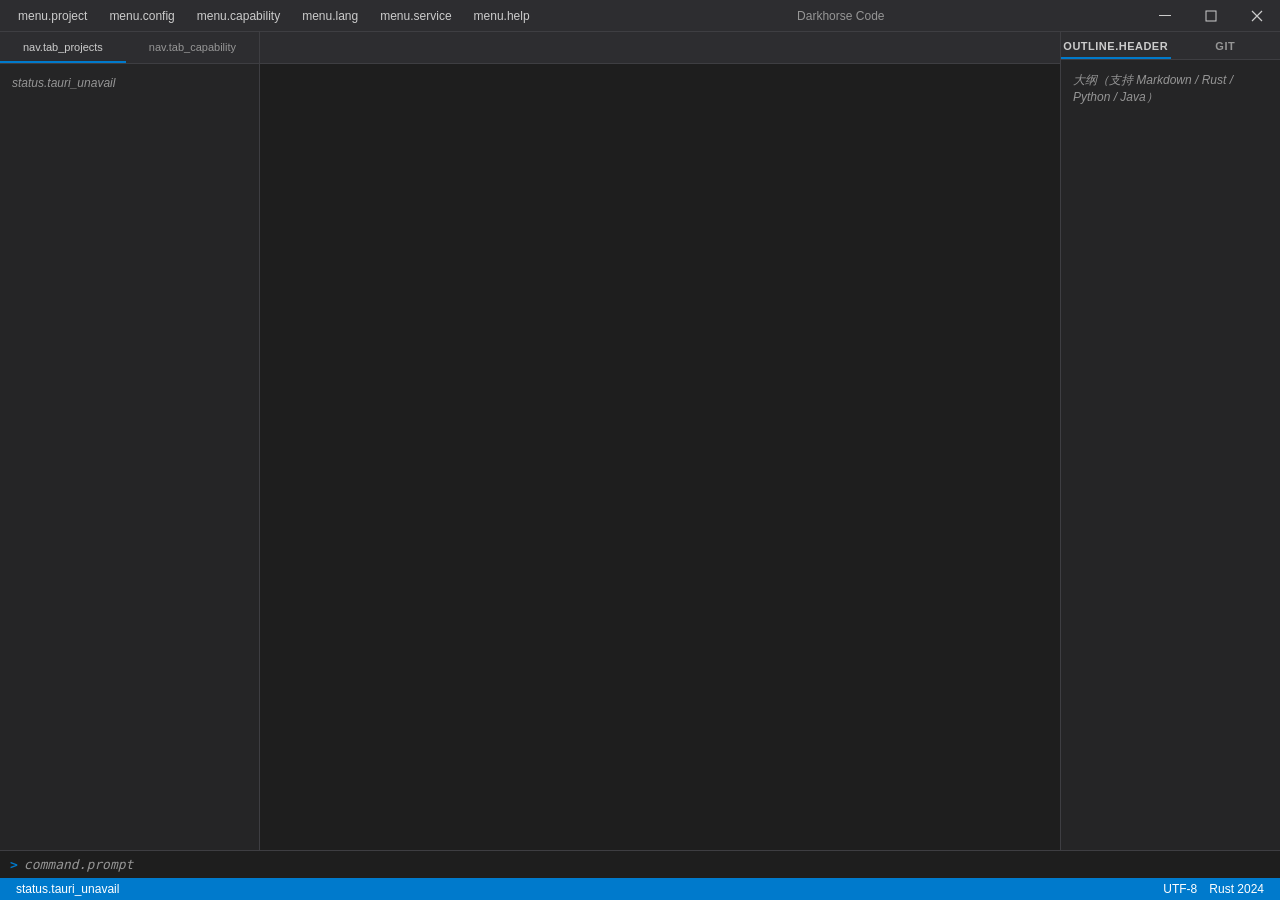
==== ui/index.html @ 515b290a "feat(ui): 超长行触发只读宽行视图 —— 打开单行 283KB 的文件不再崩编辑器（v0.13） 用户报：用 ruyix 打开 ui/xterm.js，编辑器直接崩溃（用户判断"因为这个文件特" ====
<!DOCTYPE html>
<html lang="zh-CN">
<head>
  <meta charset="UTF-8" />
  <meta name="viewport" content="width=device-width, initial-scale=1.0" />
  <title>Darkhorse Code</title>
  <link rel="icon" type="image/svg+xml" href="logo.svg" />
  <link rel="stylesheet" href="styles.css" />
  <link rel="stylesheet" href="xterm.css" />
  <script src="xterm.js"></script>
</head>
<body>
  <div id="app">
    <!-- 眉部：菜单区 + Windows 窗口按钮 -->
    <header id="titlebar" data-tauri-drag-region>
      <div class="titlebar-left">
        <nav class="menu-bar">
          <!-- 项目 -->
          <span class="menu-item" id="menu-project" style="position:relative">
            <span data-i18n="menu.project">项目</span>
            <div class="menu-dropdown" id="menu-project-dropdown" style="display:none">
              <div class="menu-dropdown-item" data-action="new-project" data-i18n="menu.project.new">新建</div>
              <div class="menu-dropdown-item" data-action="close-project" data-i18n="menu.project.close">退出</div>
            </div>
          </span>
          <!-- 配置 -->
          <span class="menu-item" id="menu-config" style="position:relative">
            <span data-i18n="menu.config">配置</span>
            <div class="menu-dropdown" id="menu-config-dropdown" style="display:none">
              <div class="menu-dropdown-item" data-config-scope="global" data-i18n="menu.config.global">全局</div>
              <div class="menu-dropdown-item" data-config-scope="project" data-i18n="menu.config.project">项目</div>
              <div class="menu-dropdown-item" data-config-scope="runtime" data-i18n="menu.config.runtime">运行</div>
            </div>
          </span>
          <!-- 能力：MCP / A2A / 工具 / SKILL -->
          <span class="menu-item" id="menu-capability" style="position:relative">
            <span data-i18n="menu.capability">能力 ▾</span>
            <div class="menu-dropdown" id="menu-capability-dropdown" style="display:none">
              <div class="menu-dropdown-item" data-cap="mcp" data-i18n="menu.cap.mcp">MCP 服务器</div>
              <div class="menu-dropdown-item" data-cap="a2a" data-i18n="menu.cap.a2a">A2A 远端</div>
              <div class="menu-dropdown-item" data-cap="tools" data-i18n="menu.cap.tools">工具（命令行白名单）</div>
              <div class="menu-dropdown-item" data-cap="skills" data-i18n="menu.cap.skills">SKILL（技能）</div>
            </div>
          </span>
          <!-- 语言 -->
          <span class="menu-item" id="menu-lang" style="position:relative">
            <span data-i18n="menu.lang">语言 ▾</span>
            <div class="menu-dropdown" id="menu-lang-dropdown" style="display:none">
              <div class="menu-dropdown-item" data-lang="zh-CN">
                <span data-i18n="menu.lang.zh">中文</span><span class="lang-check">✔️</span>
              </div>
              <div class="menu-dropdown-item" data-lang="en">
                <span data-i18n="menu.lang.en">English</span><span class="lang-check">✔️</span>
              </div>
            </div>
          </span>
          <!-- 服务：agent 用 background 起的托管进程（mvn spring-boot:run / java -jar …），
               引擎持有、UI 原先看不见也停不掉 —— 这个面板读的是引擎同一份表 -->
          <span class="menu-item" id="menu-service" style="position:relative">
            <span data-i18n="menu.service">服务</span>
          </span>
          <!-- 帮助 -->
          <span class="menu-item" id="menu-help" style="position:relative">
            <span data-i18n="menu.help">帮助</span>
          </span>
        </nav>
      </div>
      <div class="titlebar-center" data-tauri-drag-region>
        <!-- 点击项目名快速切换项目（no-drag 保证可点击） -->
        <div id="project-switch-trigger" class="project-switch-trigger"
             data-tauri-drag-region="false" data-i18n-title="titlebar.switch_project">
          <span id="titlebar-title" class="titlebar-title">Darkhorse Code</span>
          <span id="project-switch-arrow" class="project-switch-arrow" style="display:none">▾</span>
          <div id="project-switch-dropdown" class="menu-dropdown project-switch-dropdown" style="display:none"></div>
        </div>
      </div>
      <div class="titlebar-right">
        <button class="window-btn" id="btn-minimize" title="最小化">
          <svg width="12" height="12" viewBox="0 0 12 12"><rect y="5" width="12" height="1" fill="currentColor"/></svg>
        </button>
        <button class="window-btn" id="btn-maximize" title="最大化">
          <svg width="12" height="12" viewBox="0 0 12 12"><rect x="1" y="1" width="10" height="10" stroke="currentColor" stroke-width="1" fill="none"/></svg>
        </button>
        <button class="window-btn window-btn--close" id="btn-close" title="关闭">
          <svg width="12" height="12" viewBox="0 0 12 12"><path d="M1 1l10 10M11 1L1 11" stroke="currentColor" stroke-width="1.2"/></svg>
        </button>
      </div>
    </header>

    <!-- 工作区 -->
    <main id="workspace">
      <!-- 项目工作区始终可见 -->
      <div id="project-workspace" class="project-layout">
        <!-- 导航区：多标签页侧边栏 -->
        <aside id="navigator" class="navigator">
          <div class="nav-tabs">
            <button class="nav-tab active" data-tab="projects">项目列表</button>
            <button class="nav-tab" data-tab="files">项目文件</button>
            <button class="nav-tab" data-tab="terminal">终端资源</button>
            <button class="nav-tab" data-tab="target">运行目标</button>
            <button class="nav-tab" data-tab="sessions" data-i18n="nav.tab_sessions">会话</button>
            <button class="nav-tab" data-tab="capability" data-i18n="nav.tab_capability">能力</button>
          </div>
          <div class="nav-content">
            <div id="nav-panel-projects" class="nav-panel active">
              <div id="project-list" class="project-list"></div>
            </div>
            <div id="nav-panel-files" class="nav-panel">
              <div id="file-tree" class="file-tree"></div>
            </div>
            <div id="nav-panel-terminal" class="nav-panel">
              <ul id="terminal-list" class="terminal-list">
                <li data-cmd="powershell.exe">
                  <span class="terminal-name">PowerShell</span>
                  <span class="terminal-new-window" title="在新窗口中打开">🪟</span>
                </li>
                <li data-cmd="cmd.exe">
                  <span class="terminal-name">Cmd</span>
                  <span class="terminal-new-window" title="在新窗口中打开">🪟</span>
                </li>
                <li data-cmd="wsl.exe">
                  <span class="terminal-name">Ubuntu (WSL)</span>
                  <span class="terminal-new-window" title="在新窗口中打开">🪟</span>
                </li>
                <li data-cmd="claude">
                  <span class="terminal-name">Claude</span>
                  <span class="terminal-new-window" title="在新窗口中打开">🪟</span>
                </li>
                <li data-cmd="python.exe">
                  <span class="terminal-name">Python</span>
                  <span class="terminal-new-window" title="在新窗口中打开">🪟</span>
                </li>
                <li data-cmd="node.exe">
                  <span class="terminal-name">Node.js</span>
                  <span class="terminal-new-window" title="在新窗口中打开">🪟</span>
                </li>
                <li data-cmd="&quot;C:\Program Files\Git\bin\bash.exe&quot; --login -i"
                    data-cmd-window="&quot;C:\Program Files\Git\git-bash.exe&quot;">
                  <span class="terminal-name">Git Bash</span>
                  <span class="terminal-new-window" title="在新窗口中打开">🪟</span>
                </li>
              </ul>
            </div>
            <div id="nav-panel-target" class="nav-panel">
              <div id="run-targets-list" class="run-targets-list"></div>
            </div>
            <div id="nav-panel-sessions" class="nav-panel">
              <button id="session-new-btn" class="agent-btn agent-btn--run" data-i18n="session.new">＋ 新建会话</button>
              <div class="agent-side-section">
                <div class="agent-side-title" data-i18n="session.list">会话列表</div>
                <div id="session-list" class="agent-history-list"></div>
              </div>
              <div class="agent-side-section">
                <div class="agent-side-title" data-i18n="agent.env">环境探针</div>
                <div id="agent-env-chips" class="agent-env-chips"></div>
              </div>
            </div>
          <div id="nav-panel-capability" class="nav-panel">
          <div class="cap-sub-tabs">
            <button class="cap-sub-tab active" data-cap-tab="mcp" data-i18n="cap.tab_mcp">MCP</button>
            <button class="cap-sub-tab" data-cap-tab="a2a" data-i18n="cap.tab_a2a">A2A</button>
            <button class="cap-sub-tab" data-cap-tab="tools" data-i18n="cap.tab_tools">工具</button>
            <button class="cap-sub-tab" data-cap-tab="skills" data-i18n="cap.tab_skills">技能</button>
          </div>
          <div id="cap-sub-mcp" class="cap-sub-panel active">
              <div class="agent-side-section">
                <div class="agent-side-title" data-i18n="mcp.servers">MCP 服务器</div>
                <div id="mcp-server-list" class="mcp-server-list"></div>
              </div>
              <div class="agent-side-section">
                <div class="agent-side-title" data-i18n="mcp.add">添加服务器</div>
                <input type="text" id="mcp-add-name" class="a2a-input"
                       placeholder="名称，例如 fs" data-i18n-placeholder="mcp.name_ph">
                <input type="text" id="mcp-add-command" class="a2a-input"
                       placeholder="命令，例如 npx -y @modelcontextprotocol/server-filesystem /tmp"
                       data-i18n-placeholder="mcp.cmd_ph">
                <button id="mcp-add-btn" class="agent-btn agent-btn--run" data-i18n="mcp.add_btn">＋ 添加</button>
              </div>
              <div id="mcp-tool-section" class="agent-side-section" style="display:none">
                <div class="agent-side-title"><span id="mcp-selected-name"></span>
                  <button id="mcp-start-btn" class="agent-btn agent-btn--run mcp-mini-btn" data-i18n="mcp.connect">连接</button>
                  <button id="mcp-stop-btn" class="agent-btn agent-btn--cancel mcp-mini-btn" data-i18n="mcp.disconnect" style="display:none">断开</button>
                </div>
                <div id="mcp-tool-list" class="mcp-tool-list"></div>
              </div>
              <div class="agent-side-section">
                <div class="agent-side-title" data-i18n="mcp.call">调用工具</div>
                <select id="mcp-call-tool" class="a2a-input"><option value="">—</option></select>
                <textarea id="mcp-call-args" class="agent-task-input" rows="3"
                          placeholder='参数 JSON，例如 {"path": "src/main.rs"}'
                          data-i18n-placeholder="mcp.args_ph"></textarea>
                <button id="mcp-call-btn" class="agent-btn agent-btn--run" data-i18n="mcp.call_btn">▶ 调用</button>
                <pre id="mcp-call-result" class="mcp-call-result"></pre>
              </div>
            </div>
            <div id="cap-sub-a2a" class="cap-sub-panel">
              <div class="agent-side-section">
                <div class="agent-side-title" data-i18n="a2a.agents">远端 Agent</div>
                <div id="a2a-agent-list" class="mcp-server-list"></div>
              </div>
              <div class="agent-side-section">
                <div class="agent-side-title" data-i18n="a2a.discover">发现 Agent</div>
                <input type="text" id="a2a-discover-url" class="a2a-input"
                       placeholder="基址 URL，例如 http://127.0.0.1:9000"
                       data-i18n-placeholder="a2a.url_ph">
                <button id="a2a-discover-btn" class="agent-btn agent-btn--run" data-i18n="a2a.discover_btn">🔍 发现</button>
              </div>
              <div id="a2a-task-section" class="agent-side-section" style="display:none">
                <div class="agent-side-title" data-i18n="a2a.task">委托任务 → <span id="a2a-selected-name"></span></div>
                <textarea id="a2a-task-input" class="agent-task-input" rows="3"
                          placeholder="任务描述" data-i18n-placeholder="a2a.task_ph"></textarea>
                <button id="a2a-send-btn" class="agent-btn agent-btn--run" data-i18n="a2a.send_btn">▶ 发送</button>
                <div id="a2a-state-line" class="a2a-state-line"></div>
                <pre id="a2a-result" class="mcp-call-result"></pre>
              </div>
            </div>
            <div id="cap-sub-tools" class="cap-sub-panel">
              <div class="agent-side-section">
                <div class="agent-side-title" data-i18n="tools.list">工具白名单</div>
                <div id="tools-list" class="mcp-server-list"></div>
              </div>
              <div class="agent-side-section">
                <div class="agent-side-title" data-i18n="tools.add">添加工具</div>
                <input type="text" id="tools-add-name" class="a2a-input"
                       placeholder="名称，例如 graphviz" data-i18n-placeholder="tools.name_ph">
                <input type="text" id="tools-add-command" class="a2a-input"
                       placeholder="命令（缺省同名称），例如 dot" data-i18n-placeholder="tools.cmd_ph">
                <input type="text" id="tools-add-desc" class="a2a-input"
                       placeholder="描述（给 agent 看的用途说明）" data-i18n-placeholder="tools.desc_ph">
                <button id="tools-add-btn" class="agent-btn agent-btn--run" data-i18n="tools.add_btn">＋ 添加</button>
              </div>
            </div>
            <div id="cap-sub-skills" class="cap-sub-panel">
              <div class="agent-side-section">
                <div class="agent-side-title" data-i18n="skill.list">SKILL 技能</div>
                <div id="skills-list" class="mcp-server-list"></div>
                <div class="agent-btn-row" style="margin-top:6px">
                  <button id="skill-new-btn" class="agent-btn agent-btn--run" data-i18n="skill.new">＋ 新建</button>
                  <button id="skill-del-btn" class="agent-btn agent-btn--cancel" data-i18n="skill.delete">✕ 删除</button>
                </div>
              </div>
              <div class="agent-side-section">
                <div class="agent-side-title" data-i18n="skill.editor">编辑</div>
                <input type="text" id="skill-edit-name" class="a2a-input"
                       placeholder="技能名（保存时的唯一标识）" data-i18n-placeholder="skill.name_ph">
                <input type="text" id="skill-edit-desc" class="a2a-input"
                       placeholder="一句话描述" data-i18n-placeholder="skill.desc_ph">
                <textarea id="skill-edit-content" class="agent-task-input" rows="8"
                          placeholder="Markdown 正文：步骤、规约、注意事项…" data-i18n-placeholder="skill.content_ph"></textarea>
                <button id="skill-save-btn" class="agent-btn agent-btn--run" data-i18n="skill.save">💾 保存</button>
              </div>
            </div>
          </div>
          </div>
        </aside>

        <!-- 编辑区 -->
        <section id="editor-area" class="editor-area">
          <!-- 标签页栏 -->
          <div id="tab-bar" class="tab-bar"></div>
          <!-- 欢迎内容（无项目时显示）— 由 loadWelcome() 从 welcome-zh.html / welcome-en.html 动态加载 -->
          <div id="welcome-content" class="welcome" style="display:none"></div>

          <!-- 帮助页：正文是 markdown 源文件（help-zh.md / help-en.md），由 markdown-it 渲染 -->
          <div id="help-page" class="help-page" style="display:none">
            <div id="help-body" class="help-content"></div>
            <button id="btn-help-back" class="help-back-btn" data-i18n="help.back">← 返回</button>
          </div>

          <!-- Agent 控制台（融合计划 Z4）：引擎落位前含演示回放 -->
                    <!-- 编辑器主体：gutter + 代码区 -->
          <div id="editor-body" class="editor-body">
            <div id="editor-empty" class="editor-empty">
              <p>打开文件以开始编辑</p>
            </div>
            <div id="editor-view" class="editor-view" style="display:none">
              <div id="editor-gutter" class="editor-gutter"></div>
              <div id="editor-code-container" class="editor-code-container">
                <div id="editor-code-backdrop" class="editor-code-backdrop"></div>
                <!-- 宽行只读视图（v0.13）的**流内**高度来源：那一路把 textarea 整个移出布局
                     （它装着几十万字符的单行，留在流里就是让浏览器去排版那一行），
                     于是全文高度必须另有元素给出。普通模式恒为 0，对正常文件零影响。 -->
                <div id="editor-flow-spacer" class="editor-flow-spacer"></div>
                <!-- wrap="off" 必须有：textarea 默认软换行，长行会在它内部折成两行，
                     而 backdrop 按「一行」画 —— 光标就会和高亮文字错开。
                     关掉之后 textarea 的可视行数恒等于逻辑行数。 -->
                <textarea id="editor-textarea" class="editor-textarea" spellcheck="false" wrap="off"></textarea>
              </div>
            </div>
            <div id="service-view" class="service-view" style="display:none">
              <div class="service-head">
                <div class="service-head-main">
                  <span class="service-title" data-i18n="service.title">服务</span>
                  <span id="service-count" class="service-count"></span>
                </div>
                <div class="service-head-actions">
                  <button id="service-btn-refresh" class="service-btn"
                          data-i18n="service.btn_refresh">刷新</button>
                </div>
              </div>
              <div id="service-hint" class="service-hint" data-i18n="service.hint"></div>
              <div id="service-body" class="service-body"></div>
            </div>
            <div id="config-view" class="config-view" style="display:none">
              <div class="config-head">
                <div class="config-head-main">
                  <span id="config-scope-title" class="config-scope-title">配置</span>
                  <span id="config-dir" class="config-dir"></span>
                </div>
                <div class="config-head-actions">
                  <span id="config-dirty" class="config-dirty" style="display:none"
                        data-i18n="config.dirty">● 未保存</span>
                  <button id="config-btn-save" class="config-btn" data-i18n="config.btn_save">保存</button>
                  <button id="config-btn-apply" class="config-btn config-btn--primary"
                          data-i18n="config.btn_apply">应用</button>
                  <button id="config-btn-cancel" class="config-btn"
                          data-i18n="config.btn_cancel">取消</button>
                </div>
              </div>
              <div id="config-hint" class="config-hint" data-i18n="config.hint"></div>
              <div id="config-body" class="config-body"></div>
            </div>
            <div id="terminal-view" class="terminal-view" style="display:none">
              <div id="terminal-container" class="terminal-container"></div>
            </div>
            <!-- 托管进程的输出（每个标签页一个 pane，切回来内容还在） -->
            <div id="proc-log-view" class="proc-log-view" style="display:none">
              <div id="proc-log-panes" class="proc-log-panes"></div>
            </div>
            <div id="session-view" class="terminal-view" style="display:none">
              <div id="session-container" class="session-container"></div>
            </div>
            <div id="image-view" class="image-view" style="display:none">
              <div id="image-container" class="image-container">
                <img id="image-preview" src="" alt="" />
              </div>
            </div>
          </div>
        </section>

        <!-- 大纲区：多标签（大纲 / Git） -->
        <aside id="outline" class="outline">
          <div class="outline-tabs">
            <button class="outline-tab active" data-outline-tab="outline" data-i18n="outline.header">大纲</button>
            <button class="outline-tab" data-outline-tab="git">Git</button>
          </div>
          <div id="outline-content" class="outline-content">
            <div class="outline-placeholder">
              大纲（支持 Markdown / Rust / Python / Java）
            </div>
          </div>
          <div id="git-panel" class="git-panel" style="display:none">
            <!-- 非仓库：仓库初始化引导视图（git_status.is_repo=false 时显示） -->
            <div id="git-init-view" class="git-init-view" style="display:none">
              <div class="git-init-icon">🌱</div>
              <div class="git-init-title" data-i18n="git.init.title">当前项目还不是 Git 仓库</div>
              <div class="git-init-desc" data-i18n="git.init.desc">初始化后即可在此查看改动、提交与推送</div>
              <div class="git-init-actions">
                <button id="git-btn-init" class="git-btn git-btn-primary" data-i18n="git.init.btn">初始化仓库</button>
                <button id="git-btn-init-remote" class="git-btn" disabled
                        data-i18n="git.remote.add" data-i18n-title="git.remote.need_init">添加远程仓库</button>
              </div>
              <div class="git-init-hint" data-i18n="git.remote.need_init">初始化仓库后才能添加远程仓库</div>
            </div>

            <!-- 仓库视图：分支 / 远程提示 / 提交输入 / staged + unstaged -->
            <div id="git-repo-view" class="git-repo-view">
              <div class="git-actions">
                <button id="git-btn-commit" class="git-btn git-btn-primary" data-i18n="git.btn_commit">Commit ✅</button>
                <button id="git-btn-pull" class="git-btn" data-i18n="git.btn_pull">Pull 📥</button>
                <button id="git-btn-push" class="git-btn" data-i18n="git.btn_push">Push 📤</button>
              </div>
              <div id="git-branch" class="git-branch"></div>
              <!-- 已初始化但未配置远程仓库时的提示条 -->
              <div id="git-remote-banner" class="git-banner" style="display:none">
                <span class="git-banner-text" data-i18n="git.remote.missing">尚未配置远程仓库</span>
                <button id="git-btn-add-remote" class="git-banner-btn" data-i18n="git.remote.add">添加远程仓库</button>
              </div>
              <input id="git-commit-input" class="git-commit-input" type="text"
                     data-i18n-placeholder="git.commit_msg" placeholder="commit message" />
              <div class="git-section-header">
                <span id="git-staged-header" class="git-section-title" data-i18n="git.staged">Staged</span>
              </div>
              <div id="git-staged-tree" class="git-file-tree"></div>
              <div class="git-section-header">
                <span id="git-unstaged-header" class="git-section-title" data-i18n="git.unstaged">Unstaged</span>
                <button id="git-btn-stage-all" class="git-stage-all-btn" data-i18n-title="git.stage_all">➕</button>
              </div>
              <div id="git-unstaged-tree" class="git-file-tree"></div>
            </div>
          </div>
        </aside>
      </div>
    </main>

    <!-- 命令区：单行命令输入 -->
    <div id="command-bar">
      <span class="command-prompt">&gt;</span>
      <input
        type="text"
        id="command-input"
        class="command-input"
        placeholder="任意输入，回车执行，最懂你的IDE"
        autofocus
      />
    </div>

    <!-- 状态栏 -->
    <footer id="statusbar">
      <span class="status-item">就绪</span>
      <span class="status-spacer"></span>
      <span class="status-item">UTF-8</span>
      <span class="status-item">Rust 2024</span>
    </footer>
  </div>

  <!-- 自定义右键菜单 -->
  <div id="context-menu" class="context-menu" style="display:none">
    <div class="context-menu-item" data-action="copy-path" data-i18n="ctx.copy_path">📋 复制路径</div>
    <div class="context-menu-item" data-action="copy-full-path" data-i18n="ctx.copy_full_path">📋 复制绝对路径</div>
    <div class="context-menu-item context-menu-sep"></div>
    <div class="context-menu-item context-menu-file-only" data-action="run" data-i18n="ctx.run">▶️ 运行</div>
    <div class="context-menu-item context-menu-file-only" data-action="try-run" data-i18n="ctx.try_run">🔍 试跑</div>
    <div class="context-menu-item context-menu-sep"></div>
    <div class="context-menu-item" data-action="delete" data-i18n="ctx.delete">🗑️ 删除</div>
    <div class="context-menu-item" data-action="rename" data-i18n="ctx.rename">✏️ 重命名</div>
    <div class="context-menu-item context-menu-folder-only" data-action="newfile" data-i18n="ctx.new_file">📄 创建文件</div>
    <div class="context-menu-item context-menu-folder-only" data-action="newfolder" data-i18n="ctx.new_folder">📁 创建文件夹</div>
  </div>

  <!-- 标签页右键菜单（编辑器多标签）。不拦的话 WebView 会弹**系统**菜单（后退/刷新/检查元素…），
       与 IDE 的标签操作无关。目标标签由**事件命中的那个**决定，绝不改激活标签 ——
       否则"关闭其他"会把用户刚右键的那个也关掉。 -->
  <div id="tab-context-menu" class="context-menu" style="display:none">
    <div class="context-menu-item" data-tab-action="close" data-i18n="ctx.tab_close">✖️ 关闭</div>
    <div class="context-menu-item" data-tab-action="others" data-i18n="ctx.tab_close_others">🧹 关闭其他</div>
    <div class="context-menu-item" data-tab-action="right" data-i18n="ctx.tab_close_right">➡️ 关闭右侧</div>
    <div class="context-menu-item" data-tab-action="left" data-i18n="ctx.tab_close_left">⬅️ 关闭左侧</div>
    <div class="context-menu-item" data-tab-action="all" data-i18n="ctx.tab_close_all">🗑️ 全部关闭</div>
    <div class="context-menu-item context-menu-sep"></div>
    <div class="context-menu-item context-menu-path-only" data-tab-action="copy-path" data-i18n="ctx.copy_path">📋 复制路径</div>
    <div class="context-menu-item context-menu-path-only" data-tab-action="copy-full-path" data-i18n="ctx.copy_full_path">📋 复制绝对路径</div>
  </div>
  <div id="modal-overlay" class="modal-overlay" style="display:none">
    <div class="modal-box">
      <div class="modal-title" id="modal-title"></div>
      <div class="modal-body" id="modal-body"></div>
      <div class="modal-input-row" id="modal-input-row" style="display:none">
        <input type="text" id="modal-input" class="modal-input" />
      </div>
      <div class="modal-buttons">
        <button id="modal-btn-cancel" class="modal-btn modal-btn-cancel">取消</button>
        <button id="modal-btn-ok" class="modal-btn modal-btn-ok">确认</button>
      </div>
    </div>
  </div>

  <!-- 修改项目弹窗 -->
  <div id="project-edit-modal" class="modal-overlay" style="display:none">
    <div class="modal-box" style="max-width:420px">
      <div class="modal-title" data-i18n="project.edit.title">修改项目</div>
      <div class="modal-input-row">
        <label class="modal-input-label" data-i18n="project.edit.name_label">名称</label>
        <input type="text" id="project-edit-name" class="modal-input" />
      </div>
      <div class="modal-input-row">
        <label class="modal-input-label" data-i18n="project.edit.icon_label">图标</label>
        <div id="project-edit-icons" class="project-icon-options"></div>
      </div>
      <div class="modal-input-row">
        <label class="modal-input-label" data-i18n="project.edit.path_label">路径（不可修改）</label>
        <div id="project-edit-path" class="project-edit-path"></div>
      </div>
      <div class="modal-buttons">
        <button id="project-edit-cancel" class="modal-btn modal-btn-cancel" data-i18n="modal.cancel">取消</button>
        <button id="project-edit-ok" class="modal-btn modal-btn-ok" data-i18n="modal.ok">确认</button>
      </div>
    </div>
  </div>

  <script src="i18n.js"></script>
  <script src="command.js"></script>
  <script src="markdown-it.min.js"></script>
  <script src="session.js"></script>
  <script src="mcp.js"></script>
  <script src="a2a.js"></script>
  <script src="capability.js"></script>
  <script src="config.js"></script>
  <script src="service.js"></script>
  <script src="proc-log.js"></script>
  <script src="external.js"></script>
  <script src="main.js"></script>
</body>
</html>
---- ui/styles.css ----
/* ============================================
   Darkhorse Code — Dark IDE Theme
   ============================================ */

:root {
  color-scheme: dark; /* 原生控件（select/option）也走深色 */
  --bg-primary: #1e1e1e;
  --bg-secondary: #252526;
  --bg-titlebar: #2d2d30;
  --bg-statusbar: #007acc;
  --bg-command: #1e1e1e;
  --text-primary: #cccccc;
  --text-secondary: #969696;
  --text-statusbar: #ffffff;
  --border-color: #3e3e42;
  --hover-bg: #3e3e42;
  --accent: #007acc;
  --danger: #e81123;
}

* {
  margin: 0;
  padding: 0;
  box-sizing: border-box;
  scrollbar-color: #c1c1c1 transparent;
  scrollbar-width: thin;
}

::-webkit-scrollbar {
  width: 6px;
  height: 6px;
}

::-webkit-scrollbar-track {
  background: transparent;
}

::-webkit-scrollbar-thumb {
  background: #c1c1c1;
  border-radius: 3px;
}

html, body {
  height: 100%;
  overflow: hidden;
  font-family: "Segoe UI", "Microsoft YaHei", "PingFang SC", sans-serif;
  font-size: 13px;
  color: var(--text-primary);
  background: var(--bg-primary);
  user-select: none;
}

/* 编辑器区域内允许文本选择 */
.editor-code-backdrop,
.editor-textarea,
.editor-gutter {
  user-select: text;
}

#app {
  display: flex;
  flex-direction: column;
  height: 100vh;
}

/* ============================================
   眉部 / Title Bar
   ============================================ */

#titlebar {
  display: flex;
  align-items: center;
  height: 32px;
  background: var(--bg-titlebar);
  border-bottom: 1px solid var(--border-color);
  flex-shrink: 0;
}

.titlebar-left {
  display: flex;
  align-items: center;
  height: 100%;
  padding-left: 8px;
}

.menu-bar {
  display: flex;
  align-items: center;
  height: 100%;
  gap: 2px;
}

.menu-item {
  padding: 0 10px;
  height: 100%;
  display: flex;
  align-items: center;
  cursor: default;
  font-size: 12px;
  color: var(--text-primary);
  border-radius: 4px;
}

.menu-item:hover {
  background: var(--hover-bg);
}

/* 语言下拉菜单 */
.menu-dropdown {
  position: absolute;
  top: 100%;
  left: 0;
  min-width: 120px;
  background: var(--bg-secondary);
  border: 1px solid var(--border-color);
  border-radius: 4px;
  box-shadow: 0 4px 12px rgba(0,0,0,0.4);
  z-index: 1000;
  padding: 4px 0;
}

.menu-dropdown-item {
  padding: 6px 14px;
  font-size: 12px;
  color: var(--text-primary);
  cursor: default;
  white-space: nowrap;
}

/* 语言菜单：当前选中项的 ✔️ 标记 */
.lang-check {
  margin-left: 8px;
  font-size: 11px;
}

.menu-dropdown-item:hover {
  background: var(--accent);
}

.menu-dropdown-sep {
  height: 1px;
  background: var(--border-color);
  margin: 4px 8px;
}

.titlebar-center {
  flex: 1;
  display: flex;
  align-items: center;
  justify-content: center;
  height: 100%;
  -webkit-app-region: drag;
}

/* 标题栏项目切换下拉：no-drag 保证可点击 */
.project-switch-trigger {
  position: relative;
  display: inline-flex;
  align-items: center;
  gap: 4px;
  max-width: 100%;
  padding: 3px 8px;
  border-radius: 4px;
  cursor: pointer;
  -webkit-app-region: no-drag;
}

.project-switch-trigger:hover {
  background: var(--hover-bg);
}

.project-switch-arrow {
  font-size: 10px;
  color: var(--text-secondary);
  flex-shrink: 0;
}

.project-switch-dropdown {
  left: 50%;
  transform: translateX(-50%);
  min-width: 260px;
  max-width: 480px;
}

.project-switch-item {
  display: flex;
  align-items: center;
  gap: 8px;
  padding: 6px 14px;
  font-size: 12px;
  color: var(--text-primary);
  white-space: nowrap;
  cursor: default;
}

.project-switch-item:hover {
  background: var(--accent);
}

/* 当前项目行：高亮 + ✔ */
.project-switch-item.current {
  background: rgba(255, 255, 255, 0.06);
}

.project-switch-name {
  flex-shrink: 0;
}

.project-switch-path {
  flex: 1;
  min-width: 0;
  overflow: hidden;
  text-overflow: ellipsis;
  color: var(--text-secondary);
  font-size: 11px;
}

.project-switch-check {
  flex-shrink: 0;
  font-size: 11px;
}

.titlebar-title {
  font-size: 12px;
  color: var(--text-secondary);
  white-space: nowrap;
  overflow: hidden;
  text-overflow: ellipsis;
  max-width: 100%;
  transition: color 0.2s;
}

/* 打开项目后标题使用强调色 */
.titlebar-title.has-project {
  color: var(--text-primary);
}

.titlebar-right {
  display: flex;
  align-items: center;
  height: 100%;
}

.window-btn {
  width: 46px;
  height: 100%;
  display: flex;
  align-items: center;
  justify-content: center;
  background: none;
  border: none;
  color: var(--text-primary);
  cursor: default;
  transition: background 0.1s;
}

.window-btn:hover {
  background: var(--hover-bg);
}

.window-btn--close:hover {
  background: var(--danger);
  color: #fff;
}

/* ============================================
   工作区 / Workspace
   ============================================ */

#workspace {
  flex: 1;
  display: flex;
  background: var(--bg-primary);
  overflow: hidden;
}

/* --- 状态一：欢迎内容（无项目时在编辑区显示） --- */

#welcome-content {
  flex: 1;
  display: flex;
  flex-direction: column;
  align-items: center;
  justify-content: center;
  padding: 32px;
}

.welcome {
  text-align: center;
  animation: fadeIn 0.5s ease-out;
}

/* 九宫格 */
.welcome-grid {
  display: grid;
  grid-template-columns: repeat(3, 1fr);
  gap: 10px;
  max-width: 600px;
  width: 100%;
}

/* 维度行标签：功能 / 性能 / 智能，横跨整行 */
.welcome-row-label {
  grid-column: 1 / -1;
  margin-top: 8px;
  padding-left: 8px;
  border-left: 2px solid var(--accent);
  font-size: 12px;
  letter-spacing: 4px;
  line-height: 1.4;
  color: var(--text-secondary);
  text-align: left;
}

.welcome-row-label:first-child {
  margin-top: 0;
}

.welcome-card {
  display: flex;
  flex-direction: column;
  align-items: center;
  justify-content: center;
  gap: 4px;
  padding: 18px 12px;
  background: rgba(255,255,255,0.03);
  border: 1px solid var(--border-color);
  border-radius: 6px;
  font-size: 13px;
  color: var(--text-primary);
  transition: background 0.2s, border-color 0.2s;
}

.welcome-card:hover {
  background: rgba(255,255,255,0.06);
  border-color: var(--accent);
}

.welcome-card-icon {
  font-size: 22px;
}

.welcome-card-sub {
  font-size: 11px;
  color: var(--text-secondary);
}

.welcome-title {
  font-size: 28px;
  font-weight: 300;
  color: var(--text-primary);
  letter-spacing: 0.5px;
  margin-top: 24px;
  margin-bottom: 8px;
}

.welcome-subtitle {
  font-size: 14px;
  color: var(--text-secondary);
  font-weight: 400;
}

/* 帮助页（无项目时替换欢迎页） */
.help-page {
  text-align: left;
  animation: fadeIn 0.3s ease-out;
  overflow-y: auto;
  padding: 32px 48px;
}

.help-content {
  max-width: 640px;
  margin: 0 auto;
}

.help-content h1 {
  font-size: 24px;
  font-weight: 400;
  color: var(--text-primary);
  margin-bottom: 24px;
  padding-bottom: 12px;
  border-bottom: 1px solid var(--border-color);
}

.help-content h2 {
  font-size: 16px;
  font-weight: 500;
  color: var(--text-primary);
  margin-top: 28px;
  margin-bottom: 10px;
}

.help-content p {
  color: var(--text-secondary);
  line-height: 1.7;
  margin: 6px 0;
}

/* 以下选择器面向 markdown-it 渲染结果（裸 table / code / ul …），
   不是手写的 HTML —— 帮助正文源文件为 ui/help-zh.md、ui/help-en.md */
.help-content table {
  width: 100%;
  border-collapse: collapse;
  margin: 8px 0 16px;
  font-size: 13px;
}

.help-content th {
  text-align: left;
  color: var(--text-primary);
  font-weight: 500;
  padding: 6px 12px 6px 0;
  border-bottom: 1px solid var(--border-color);
}

.help-content td {
  color: var(--text-secondary);
  padding: 4px 12px 4px 0;
  vertical-align: top;
}

.help-content code {
  color: var(--accent);
  font-family: "Cascadia Code", "Fira Code", "JetBrains Mono", "Consolas", monospace;
  font-size: 12px;
  background: var(--bg-secondary);
  border-radius: 3px;
  padding: 1px 4px;
}

.help-content pre {
  background: var(--bg-secondary);
  border: 1px solid var(--border-color);
  border-radius: 4px;
  padding: 10px 12px;
  overflow-x: auto;
  margin: 8px 0 16px;
}

.help-content pre code {
  background: none;
  padding: 0;
}

.help-content ul,
.help-content ol {
  color: var(--text-secondary);
  line-height: 1.7;
  margin: 6px 0;
  padding-left: 22px;
}

.help-content li {
  margin: 2px 0;
}

.help-content a {
  color: var(--accent);
  text-decoration: none;
}

.help-content a:hover {
  text-decoration: underline;
}

.help-content strong {
  color: var(--text-primary);
  font-weight: 500;
}

.help-content blockquote {
  margin: 8px 0;
  padding-left: 12px;
  border-left: 3px solid var(--border-color);
  color: var(--text-secondary);
}

.help-content hr {
  border: none;
  border-top: 1px solid var(--border-color);
  margin: 20px 0;
}

.help-content kbd {
  display: inline-block;
  padding: 1px 6px;
  font-family: inherit;
  font-size: 12px;
  color: var(--text-primary);
  background: var(--bg-secondary);
  border: 1px solid var(--border-color);
  border-radius: 3px;
}

.help-back-btn {
  display: block;
  margin: 32px auto 0;
  padding: 8px 20px;
  font-size: 13px;
  color: var(--text-primary);
  background: var(--bg-secondary);
  border: 1px solid var(--border-color);
  border-radius: 4px;
  cursor: pointer;
}

.help-back-btn:hover {
  background: var(--hover-bg);
}

@keyframes fadeIn {
  from {
    opacity: 0;
    transform: translateY(12px);
  }
  to {
    opacity: 1;
    transform: translateY(0);
  }
}

/* --- 状态二：项目工作区 --- */

.project-layout {
  flex: 1;
  display: flex;
  overflow: hidden;
}

/* 导航区侧边栏 */
.navigator {
  width: 260px;
  min-width: 180px;
  display: flex;
  flex-direction: column;
  background: var(--bg-secondary);
  border-right: 1px solid var(--border-color);
  flex-shrink: 0;
}

.nav-tabs {
  display: flex;
  flex-wrap: wrap;
  min-height: 32px;
  background: var(--bg-titlebar);
  border-bottom: 1px solid var(--border-color);
  flex-shrink: 0;
}

.nav-tab {
  flex: 1 1 auto;
  min-height: 30px;
  padding: 4px 6px;
  background: none;
  border: none;
  border-bottom: 2px solid transparent;
  color: var(--text-secondary);
  font-size: 11px;
  font-family: inherit;
  cursor: default;
  white-space: nowrap;
  transition: color 0.15s, border-color 0.15s;
}

.nav-tab:hover {
  color: var(--text-primary);
}

.nav-tab.active {
  color: var(--text-primary);
  border-bottom-color: var(--accent);
}

.nav-content {
  flex: 1;
  /* **不做横向滚动**（用户拍板）：长名走省略号 + 悬停 title 显示全名 —— 树最稳、零抖动、
     行内按钮位置永远整齐。所以要显式关掉横向：只留纵向滚动条。
     （`overflow-y: auto` 单写会让 x 侧按规范算成 auto，内容一旦过宽就会冒出横条。） */
  overflow-x: hidden;
  overflow-y: auto;
  position: relative;
}

.nav-panel {
  display: none;
  padding: 12px;
  height: 100%;
}

/* **导航区不做横向滚动**（用户拍板，两版横滚都被否：`min-width:max-content` 撑宽后内容会抖、
   `sticky` 钉住的行内按钮会压在长路径上）。现在：行回到"面板可视宽度"，长名交给
   `.tree-name` 的 `text-overflow: ellipsis` 收成省略号，全名/完整路径由行上的 `title` 悬停给出
   （见 main.js `renderTreeEntry`）。好处是零抖动、行内按钮（目录刷新）位置永远整齐 ——
   所以这里**不要**再给列表加 `min-width: max-content`，也**不要**给行内按钮加 sticky。 */

.nav-panel.active {
  display: block;
}

.file-tree-placeholder {
  color: var(--text-secondary);
  font-size: 12px;
  font-style: italic;
}

/* --- 文件树 --- */

.file-tree {
  font-size: 13px;
  user-select: none;
}

.tree-node {
  display: flex;
  align-items: center;
  padding: 2px 0;
  cursor: default;
  border-radius: 3px;
  white-space: nowrap;
}

.tree-node:hover {
  background: rgba(255, 255, 255, 0.04);
}

.tree-arrow {
  width: 16px;
  height: 16px;
  display: flex;
  align-items: center;
  justify-content: center;
  flex-shrink: 0;
  font-size: 10px;
  color: var(--text-secondary);
  transition: transform 0.12s;
}

.tree-arrow.expanded {
  transform: rotate(90deg);
}

.tree-arrow.hidden {
  visibility: hidden;
}

.tree-icon {
  width: 16px;
  height: 16px;
  display: flex;
  align-items: center;
  justify-content: center;
  flex-shrink: 0;
  margin-right: 4px;
  font-size: 12px;
}

.tree-icon--folder {
  color: #dcb67a;
}

.tree-icon--file {
  color: var(--text-secondary);
}

.tree-name {
  overflow: hidden;
  text-overflow: ellipsis;
}

.tree-children {
  /* 子节点容器 */
}

/* 文件夹行最右侧的从磁盘刷新按钮 */
.tree-refresh {
  margin-left: auto;
  flex-shrink: 0;
  background: none;
  border: none;
  cursor: pointer;
  font-size: 11px;
  line-height: 1;
  padding: 0 6px 0 4px;
  opacity: 0.5;
}

.tree-refresh:hover {
  opacity: 1;
}

/* --- 终端资源列表 --- */

.terminal-list {
  list-style: none;
  padding: 0;
  margin: 0;
}

.terminal-list li {
  display: flex;
  justify-content: space-between;
  align-items: center;
  padding: 5px 8px;
  font-size: 13px;
  color: var(--text-primary);
  cursor: default;
  border-radius: 3px;
}

.terminal-list li:hover {
  background: rgba(255, 255, 255, 0.04);
}

.terminal-list .terminal-name {
  flex: 1;
  cursor: pointer;
}

.terminal-list .terminal-name::before {
  content: ">_ ";
  color: var(--accent);
  font-family: "Cascadia Code", "Fira Code", "JetBrains Mono", "Consolas", monospace;
  font-size: 11px;
}

.terminal-new-window {
  flex-shrink: 0;
  margin-left: 6px;
  padding: 2px 4px;
  font-size: 14px;
  opacity: 0.45;
  border-radius: 3px;
  cursor: pointer;
  transition: opacity 0.15s, background 0.15s;
  line-height: 1;
  user-select: none;
}

.terminal-new-window:hover {
  opacity: 1;
  background: rgba(255, 255, 255, 0.08);
}

/* --- 运行目标列表 --- */

.run-targets-list {
  display: flex;
  flex-direction: column;
  gap: 8px;
}

.run-target-item {
  padding: 8px 10px;
  border-radius: 4px;
  background: rgba(255, 255, 255, 0.03);
  border: 1px solid var(--border-color);
  cursor: default;
  display: flex;
  align-items: center;
}

.run-target-item:hover {
  background: rgba(255, 255, 255, 0.06);
}

.run-target-item:hover .run-target-del {
  opacity: 1;
}

.run-target-item:hover .run-target-edit {
  opacity: 1;
}

.run-target-info {
  flex: 1;
  min-width: 0;
}

.run-target-name {
  font-size: 13px;
  color: var(--text-primary);
  font-weight: 500;
  margin-bottom: 3px;
  display: flex;
  align-items: center;
  gap: 6px;
}

.run-target-name .run-icon {
  color: var(--accent);
  font-size: 11px;
}

.run-target-cmd {
  font-size: 11px;
  color: var(--text-secondary);
  font-family: "Cascadia Code", "Fira Code", "JetBrains Mono", "Consolas", monospace;
  white-space: nowrap;
  overflow: hidden;
  text-overflow: ellipsis;
  opacity: 0.7;
}

.run-target-bind {
  font-size: 11px;
  color: var(--text-secondary);
  opacity: 0.6;
  margin-top: 2px;
  white-space: nowrap;
  overflow: hidden;
  text-overflow: ellipsis;
}

.run-target-edit,
.run-target-del {
  font-size: 14px;
  cursor: pointer;
  opacity: 0;
  padding: 4px 6px;
  border-radius: 3px;
  flex-shrink: 0;
  transition: opacity 0.15s, background 0.15s;
}

.run-target-edit:hover {
  background: rgba(255, 200, 80, 0.15);
}

.run-target-del:hover {
  background: rgba(255, 80, 80, 0.15);
}

.run-targets-empty {
  color: var(--text-secondary);
  font-size: 12px;
  font-style: italic;
}

/* 编辑区 */
.editor-area {
  flex: 1;
  display: flex;
  flex-direction: column;
  background: var(--bg-primary);
  overflow: hidden;
}

/* --- 标签页栏 --- */

.tab-bar {
  display: flex;
  height: 32px;
  background: var(--bg-titlebar);
  border-bottom: 1px solid var(--border-color);
  overflow-x: auto;
  flex-shrink: 0;
}

.tab-bar::-webkit-scrollbar {
  height: 2px;
}

.tab-item {
  display: flex;
  align-items: center;
  padding: 0 12px;
  height: 100%;
  font-size: 12px;
  color: var(--text-secondary);
  border-right: 1px solid var(--border-color);
  cursor: default;
  white-space: nowrap;
  gap: 8px;
  min-width: 0;
}

.tab-item.active {
  color: var(--text-primary);
  background: var(--bg-primary);
  border-bottom: 2px solid var(--accent);
}

.tab-item:hover:not(.active) {
  background: rgba(255, 255, 255, 0.03);
}

.tab-icon {
  font-size: 12px;
  flex-shrink: 0;
}

.tab-name {
  overflow: hidden;
  text-overflow: ellipsis;
}

.tab-close {
  width: 16px;
  height: 16px;
  display: flex;
  align-items: center;
  justify-content: center;
  border-radius: 3px;
  font-size: 14px;
  line-height: 1;
  flex-shrink: 0;
  opacity: 0;
}

.tab-item:hover .tab-close {
  opacity: 0.7;
}

.tab-close:hover {
  opacity: 1 !important;
  background: rgba(255, 255, 255, 0.15);
}

/* --- 编辑器主体 --- */

.editor-body {
  flex: 1;
  display: flex;
  overflow: hidden;
}

.editor-empty {
  flex: 1;
  display: flex;
  align-items: center;
  justify-content: center;
  color: var(--text-secondary);
  opacity: 0.5;
  font-size: 14px;
}

.editor-view {
  flex: 1;
  display: flex;
  overflow: auto;  /* 唯一滚动容器 —— 垂直/水平滚动都在这里 */
}

/* --- Gutter（行号） --- */

.editor-gutter {
  min-width: 48px;
  padding: 8px 0;
  background: var(--bg-secondary);
  border-right: 1px solid var(--border-color);
  text-align: right;
  user-select: none;
  flex-shrink: 0;
  /* 水平滚动时行号固定在左侧 */
  position: sticky;
  left: 0;
  z-index: 1;
}

.gutter-line {
  height: 20px;
  line-height: 20px;
  padding: 0 12px 0 8px;
  font-size: 12px;
  font-family: "Cascadia Code", "Fira Code", "JetBrains Mono", "Consolas", monospace;
  color: var(--text-secondary);
  opacity: 0.6;
}

/* --- 代码区：背景高亮 + 透明 textarea 叠加 ---
 *
 * ⚠️ 这里刻意**不用** CSS Grid 叠加（历史写法是 grid-area 1/1 让两者同格），改成
 * 「backdrop 绝对定位 + textarea 留在流内撑高」。原因是实测出来的：
 * 两者同处一个 grid 单元时，backdrop 的内容一变，layout 就必须重新去问 textarea 的
 * **内在高度**，于是它把全文每一行重新排版一遍 —— 25000 行时每次窗口重绘 110ms，
 * 而 backdrop 移出流后只要 1.4ms（16~90 倍）。改回 grid 会让编辑器重新卡死。
 *
 * 代价：全文高度不能靠 backdrop 撑了，必须由 JS 给 textarea 显式高度
 * （见 main.js 的 setEditorContent）。门禁 U31 钉住这两半必须成套出现。
 */

.editor-code-container {
  flex: 1;
  display: block;
  min-height: 0;
  /* backdrop 的定位基准 */
  position: relative;
  /* ⚠️ min-width 由 JS 给（= 最宽那一行的宽度，见 main.js 的 syncCodeWidth）。
     它必须**恰好等于内容宽度**，否则 textarea 的正文装不下自己那一格，就会：
     ① 自己长出一对滚动条（Chromium 对 textarea 强制 overflow:auto，CSS 里的
        visible 不生效）→ 编辑器里出现"水平和垂直都双滚动条"；
     ② 为了露出光标而内部滚动 → 光标落在框边、与背板字形错开。
     P2 之前这是 in-flow 背板自然撑出来的，背板改绝对定位后必须补回来。 */
}

.editor-code-backdrop,
.editor-textarea {
  /* 水平 padding 保持一致：光标与高亮文字对齐的关键 */
  padding: 8px 16px;
  font-family: "Cascadia Code", "Fira Code", "JetBrains Mono", "Consolas", monospace;
  font-size: 13px;
  line-height: 20px;
  white-space: pre;
  tab-size: 4;
}

/* 绝对定位：内容高度由虚拟化的 spacer 给出，不再参与 textarea 的尺寸计算；
   溢出交给父级 .editor-view 统一滚（容器的 min-width 已经是内容宽度） */
.editor-code-backdrop {
  overflow: visible;
  position: absolute;
  top: 0;
  left: 0;
  width: 100%;
  z-index: 1;
  color: var(--text-primary);
  pointer-events: none;
}

/* 在流内 + 显式高度（全文高度）= .editor-view 的滚动高度来源 */
.editor-textarea {
  display: block;
  width: 100%;
  box-sizing: border-box;
  z-index: 2;
  border: none;
  outline: none;
  resize: none;
  background: transparent;
  color: transparent;
  caret-color: #fff;
  /* ⚠️ 必须 hidden，不能靠默认的 auto：
     textarea 天生是滚动容器，Chromium 会把作者写的 `overflow: visible` 当作 auto，
     于是"正文比格子宽"时它自己长出一对滚动条（与 .editor-view 的那对叠成双滚动条）。
     配合同一处的 min-width（内容宽度），正文恰好装得下 = 永远没有可滚的余量。 */
  overflow: hidden;
}

.code-line {
  height: 20px;
  line-height: 20px;
  padding: 0;
  white-space: pre;
}

/* --- 虚拟化的两支辅助元素（窗口外的行不建 DOM） ---
   见 main.js 的 paintEditorWindow：topPad + 窗口行 + botPad，三者高度之和
   必须恒等于「总行数 × 行高」，这样滚动高度与虚拟化之前逐像素一致。 */

/* 撑高度的空 spacer：不产生任何内容与宽度 */
.editor-virt-pad {
  width: 0;
  height: 0;
  overflow: hidden;
}

/* 宽度占位：零高、不可见，但把「全局最宽那一行」的宽度留在窗口里。
   textarea 对 scrollWidth 的贡献恒为 0（它内部自己换行，实测），所以水平滚动
   宽度完全由 backdrop 决定；不留占位，滚到宽行不在窗口的位置时水平滚动条会缩掉、
   scrollLeft 被钳住（实测 5000 行最多缩 55px）。 */
.editor-virt-keeper {
  height: 0;
  line-height: 0;
  visibility: hidden;
  overflow: visible;
}

/* --- 宽行只读视图（v0.13）---
   触发：任一行视觉列 > EDITOR_WIDE_MAX_COLS（2000 列 ≈ 15.6k px，判据见 main.js 的 isWideText）。
   超长行在两个地方同时喂养"排版炸弹"：背板那条几十万字符的 .code-line（+ 十万级 span），
   以及 textarea 里那条同长度的单行原文。所以视图把长行切成显示段、并让 textarea 退出布局。 */

/* 全文高度的**流内**来源。宽行只读视图里 textarea（原本唯一留在流内的元素）被 display:none，
   没有它 .editor-view 就没有可滚的高度。普通模式恒为 0 —— 对正常文件零影响。 */
.editor-flow-spacer {
  width: 0;
  height: 0;
  overflow: hidden;
}

/* 顶部那条**虚拟行**：占一行高，但**不进行号**（gutter 那一格画的是空号，见 paintEditorWindow）。
   它讲的是"为什么只读"，不是文件内容，所以用警示色 + 不可选中。 */
.code-line.editor-warn-row {
  color: #dcdcaa;
  background: rgba(220, 220, 170, 0.08);
  cursor: default;
  user-select: none;
}

/* 终端行 */
.terminal-line {
  color: #d4d4d4;
  background: var(--bg-primary);
}

/* --- xterm.js 终端容器 --- */

.terminal-view {
  flex: 1;
  display: flex;
  overflow: auto;
  background: #000;
}

/* 终端视图（**只限 id**：`.terminal-view` 这个类会话面板也在用，别误伤它）：
   唯一的滚动容器是 xterm 自己的 `.xterm-viewport`（回滚缓冲）——
   这里再 auto 一次就会长出第二根滚动条（同一个毛病在编辑器那边已经出过一次，见 U32）。 */
#terminal-view {
  overflow: hidden;
}

.terminal-container {
  flex: 1;
  /* 旧值是 `min-width: fit-content`：容器被**撑到 xterm 那一块固定像素的宽度**，窗口变小时
     它不肯缩 → ResizeObserver 收不到尺寸变化 → 终端永远停在创建时那 100×24，外层还多出横向
     滚动条（用户报的"终端大小不随窗口变化"就是这个）。改成 0：尺寸只由 flex 布局决定 ——
     布局定"能有多大"，`fitTerminal()` 定"终端实际用多少"。 */
  min-width: 0;
  min-height: 0;
  overflow: hidden;
  padding: 4px;
}

.terminal-container .xterm {
  height: 100%;
  padding: 4px;
}

/* --- 图片预览 --- */

.image-view {
  flex: 1;
  display: flex;
  overflow: auto;
  background: var(--bg-primary);
  justify-content: flex-start;
  align-items: flex-start;
}

.image-container {
  display: flex;
  padding: 16px;
}

.image-container img {
  display: block;
  image-rendering: pixelated;
  max-width: none;
  max-height: none;
  box-shadow: 0 2px 16px rgba(0, 0, 0, 0.5);
}

.image-info {
  position: absolute;
  bottom: 28px;
  left: 50%;
  transform: translateX(-50%);
  background: rgba(0, 0, 0, 0.75);
  color: #999;
  font-size: 12px;
  padding: 2px 10px;
  border-radius: 4px;
  pointer-events: none;
  z-index: 10;
}

/* --- 语法高亮颜色 (VS Code Dark+ 风格) --- */

.tok-comment { color: #6a9955; font-style: italic; }
.tok-string { color: #ce9178; }
.tok-keyword { color: #569cd6; }
.tok-function { color: #dcdcaa; }
.tok-type { color: #4ec9b0; }
.tok-number { color: #b5cea8; }
.tok-operator { color: #d4d4d4; }
.tok-property { color: #9cdcfe; }
.tok-variable { color: #9cdcfe; }
.tok-constant { color: #4fc1ff; }
.tok-punctuation { color: #d4d4d4; }
.tok-parameter { color: #9cdcfe; }
.tok-constructor { color: #4ec9b0; }
.tok-label { color: #569cd6; }
.tok-namespace { color: #4ec9b0; }
.tok-escape { color: #d7ba7d; }
.tok-regexp { color: #d16969; }
.tok-decorator { color: #dcdcaa; }
.tok-attribute { color: #9cdcfe; }
.tok-include { color: #569cd6; }
.tok-boolean { color: #569cd6; }
.tok-repeat { color: #569cd6; }
.tok-conditional { color: #569cd6; }
.tok-exception { color: #569cd6; }
.tok-storageclass { color: #569cd6; }
.tok-struct { color: #4ec9b0; }
.tok-enum-member { color: #4fc1ff; }
.tok-field { color: #9cdcfe; }
.tok-text { color: #d4d4d4; }
.tok-title { color: #dcdcaa; }
.tok-literal { color: #ce9178; }
.tok-uri { color: #d4d4d4; text-decoration: underline; }
.tok-strong { font-weight: bold; }
.tok-emphasis { font-style: italic; }
.tok-tag { color: #569cd6; }
.tok-tag-delimiter { color: #808080; }
.tok-selector { color: #d7ba7d; }
.tok-id { color: #d7ba7d; }
.tok-class { color: #4ec9b0; }
.tok-unit { color: #b5cea8; }
.tok-attr-value { color: #ce9178; }
.tok-doctype { color: #808080; }
.tok-entity { color: #4ec9b0; }
/* TOK_TABLE 里"曾经没配色"的 7 个：高亮器能产出它们（markdown 的 link/strikethrough、
   Rust 的 macro、ERROR 节点等），缺了就是渲染成默认色、看起来像高亮丢了。
   门禁 U32/Rust `every_tag_has_a_css_class` 保证这两处永远对得上。 */
.tok-macro { color: #dcdcaa; }
.tok-link { color: #4fc1ff; text-decoration: underline; }
.tok-strikethrough { text-decoration: line-through; }
.tok-diff-add { color: #b5cea8; }
.tok-diff-delete { color: #d16969; }
.tok-embedded { color: #d4d4d4; }
.tok-error { color: #d16969; }

/* --- 自定义弹窗 --- */

.modal-overlay {
  position: fixed;
  inset: 0;
  z-index: 10000;
  display: flex;
  align-items: center;
  justify-content: center;
  background: rgba(0,0,0,0.55);
  backdrop-filter: blur(2px);
}

.modal-box {
  min-width: 360px;
  max-width: 480px;
  background: var(--bg-secondary);
  border: 1px solid var(--border-color);
  border-radius: 8px;
  box-shadow: 0 8px 32px rgba(0,0,0,0.6);
  overflow: hidden;
  animation: modalIn 0.15s ease-out;
}

@keyframes modalIn {
  from { opacity: 0; transform: scale(0.95) translateY(-8px); }
  to   { opacity: 1; transform: scale(1) translateY(0); }
}

.modal-title {
  padding: 14px 20px 8px;
  font-size: 14px;
  font-weight: 600;
  color: var(--text-primary);
}

.modal-body {
  padding: 4px 20px 16px;
  font-size: 13px;
  color: var(--text-secondary);
  line-height: 1.6;
  white-space: pre-wrap;
}

.modal-input-row {
  padding: 0 20px 16px;
}

.modal-input-label {
  display: block;
  font-size: 12px;
  color: var(--text-secondary);
  margin-bottom: 4px;
}

.modal-input {
  width: 100%;
  padding: 8px 10px;
  font-size: 13px;
  font-family: inherit;
  color: var(--text-primary);
  background: var(--bg-primary);
  border: 1px solid var(--border-color);
  border-radius: 4px;
  outline: none;
}

.modal-input:focus {
  border-color: var(--accent);
}

.modal-buttons {
  display: flex;
  justify-content: flex-end;
  gap: 8px;
  padding: 0 20px 14px;
}

.modal-btn {
  padding: 6px 20px;
  font-size: 12px;
  font-family: inherit;
  border: none;
  border-radius: 4px;
  cursor: default;
  transition: background 0.15s;
}

.modal-btn-ok {
  color: #fff;
  background: var(--accent);
}

.modal-btn-ok:hover {
  background: #1a8ad4;
}

.modal-btn-cancel {
  color: var(--text-primary);
  background: var(--hover-bg);
}

.modal-btn-cancel:hover {
  background: #555;
}

/* --- 右键菜单 --- */

.context-menu {
  position: fixed;
  z-index: 9999;
  min-width: 140px;
  background: var(--bg-secondary);
  border: 1px solid var(--border-color);
  border-radius: 4px;
  box-shadow: 0 4px 16px rgba(0,0,0,0.5);
  padding: 4px 0;
}

.context-menu-item {
  padding: 6px 16px;
  font-size: 12px;
  color: var(--text-primary);
  cursor: default;
  white-space: nowrap;
}

.context-menu-item:hover {
  background: var(--accent);
}

/* 禁用态（标签右键菜单里"没东西可关"的那几项）：**留在菜单里但点不动** ——
   菜单形状稳定、位置记得住。别改成 `display:none`（那就变成"这一项随标签位置忽隐忽现"，
   用户会当成功能缺失报上来）。 */
.context-menu-item--disabled,
.context-menu-item--disabled:hover {
  opacity: 0.4;
  background: none;
  pointer-events: none;
}

.context-menu-sep {
  height: 1px;
  background: var(--border-color);
  margin: 3px 8px;
}

/* --- 项目列表 --- */

.project-list {
  display: flex;
  flex-direction: column;
  gap: 6px;
}

.project-list-item {
  padding: 8px 10px;
  border-radius: 4px;
  background: rgba(255, 255, 255, 0.03);
  border: 1px solid var(--border-color);
  cursor: pointer;
  font-size: 13px;
  color: var(--text-primary);
  display: flex;
  align-items: center;
  gap: 8px;
}

.project-list-item:hover {
  background: rgba(255, 255, 255, 0.06);
}

.project-list-item .project-icon {
  font-size: 16px;
  flex-shrink: 0;
}

.project-list-item .project-info {
  flex: 1;
  min-width: 0;
  overflow: hidden;
}

.project-list-item .project-name {
  font-weight: 500;
  overflow: hidden;
  text-overflow: ellipsis;
  white-space: nowrap;
}

.project-list-item .project-path {
  font-size: 11px;
  color: var(--text-secondary);
  overflow: hidden;
  text-overflow: ellipsis;
  white-space: nowrap;
}

/* 项目条目操作按钮 */
.project-list-item .project-item-edit {
  margin-left: auto;
}

.project-list-item .project-item-edit,
.project-list-item .project-item-del {
  font-size: 14px;
  cursor: pointer;
  padding: 4px 6px;
  border-radius: 3px;
  flex-shrink: 0;
}

.project-list-item .project-item-edit:hover {
  background: rgba(255, 200, 80, 0.15);
}

.project-list-item .project-item-del:hover {
  background: rgba(255, 80, 80, 0.15);
}

/* 修改项目弹窗 */
.project-icon-options {
  display: flex;
  flex-wrap: wrap;
  gap: 6px;
}

.project-icon-option {
  width: 30px;
  height: 30px;
  display: flex;
  align-items: center;
  justify-content: center;
  font-size: 16px;
  border: 1px solid var(--border-color);
  border-radius: 4px;
  cursor: pointer;
  background: rgba(255, 255, 255, 0.03);
}

.project-icon-option:hover {
  border-color: var(--accent);
  background: rgba(255, 255, 255, 0.06);
}

.project-icon-option.selected {
  border-color: var(--accent);
  background: rgba(0, 122, 204, 0.2);
}

.project-edit-path {
  font-size: 11px;
  color: var(--text-secondary);
  overflow: hidden;
  text-overflow: ellipsis;
  white-space: nowrap;
  opacity: 0.7;
}

.project-list-empty {
  color: var(--text-secondary);
  font-size: 12px;
  font-style: italic;
}

/* 大纲区 */
.outline {
  width: 220px;
  min-width: 150px;
  display: flex;
  flex-direction: column;
  background: var(--bg-secondary);
  border-left: 1px solid var(--border-color);
  flex-shrink: 0;
}

.outline-header {
  height: 28px;
  display: flex;
  align-items: center;
  padding: 0 12px;
  font-size: 11px;
  font-weight: 600;
  text-transform: uppercase;
  letter-spacing: 0.5px;
  color: var(--text-secondary);
  background: var(--bg-titlebar);
  border-bottom: 1px solid var(--border-color);
  flex-shrink: 0;
}

.outline-content {
  flex: 1;
  overflow-y: auto;
  padding: 12px;
}

.outline-placeholder {
  color: var(--text-secondary);
  font-size: 12px;
  font-style: italic;
}

.outline-item {
  font-size: 12px;
  color: var(--text-secondary);
  padding: 3px 12px 3px 0;
  cursor: pointer;
  white-space: nowrap;
  overflow: hidden;
  text-overflow: ellipsis;
  border-radius: 2px;
}

.outline-item:hover {
  color: var(--text-primary);
  background: var(--hover-bg);
}

.outline-dot {
  margin-right: 6px;
  color: var(--text-secondary);
  font-size: 10px;
}

/* 大纲区 · 会话任务计划（模型返回计划后显示，三态 emoji：✅ ⌛ ⛏️） */
.outline-plan-head {
  font-size: 11px;
  color: var(--text-secondary);
  padding-bottom: 6px;
  margin-bottom: 6px;
  border-bottom: 1px solid var(--border-color);
}

.outline-plan-step {
  display: flex;
  align-items: center;
  gap: 6px;
}

.outline-plan-step .outline-plan-emoji {
  flex: 0 0 auto;
  font-size: 12px;
  line-height: 1;
}

.outline-plan-step .outline-plan-title {
  min-width: 0;
  overflow: hidden;
  text-overflow: ellipsis;
}

.outline-plan-step--running {
  color: var(--text-primary);
  background: var(--hover-bg);
}

/* 失败步骤：独立视觉状态（颜色与会话里 session-status--err 一致） */
.outline-plan-step--error {
  color: #f48771;
}

/* 未对齐的步骤：做了事，产出却和它自己开列的清单不一致（改名 / 少写 / 只写一部分）。
   既不是失败（红）也不是没做（压暗），所以用告警色 —— 描述得比事实重和比事实轻
   都是在骗人，这个态的作用就是别再把它归到"跳过"里。 */
.outline-plan-step--partial {
  color: var(--agent-warn, #d7ba7d);
}

/* 本次未完成的步骤：run 已结束却没产出 —— 压暗，不抢已完成步骤的注意力 */
.outline-plan-step--skipped {
  color: var(--text-secondary);
  opacity: 0.75;
}

/* 大纲区 · 配置块索引（配置标签页在前台时显示：标题 + 字段数，点了展开并滚过去） */
.outline-config-head {
  display: flex;
  align-items: center;
  justify-content: space-between;
  gap: 8px;
}

.config-outline-all {
  flex: none;
  padding: 1px 6px;
  font-size: 11px;
  color: var(--text-secondary);
  background: none;
  border: 1px solid var(--border-color);
  border-radius: 3px;
  cursor: pointer;
}

.config-outline-all:hover {
  color: var(--text-primary);
  border-color: var(--accent);
}

.outline-config-block {
  display: flex;
  align-items: center;
  gap: 8px;
}

.outline-config-name {
  flex: 1;
  min-width: 0;
  overflow: hidden;
  text-overflow: ellipsis;
}

.outline-config-count {
  flex: none;
  font-size: 10px;
  color: var(--text-secondary);
  opacity: 0.7;
}

/* 正文滚到哪一块 —— 不给这个答案，索引就只是另一份要读完的清单 */
.outline-item--active {
  color: var(--text-primary);
  background: var(--hover-bg);
  box-shadow: inset 2px 0 0 var(--accent);
}

/* 大纲区多标签（大纲 / Git） */
.outline-tabs {
  display: flex;
  height: 28px;
  background: var(--bg-titlebar);
  border-bottom: 1px solid var(--border-color);
  flex-shrink: 0;
}

.outline-tab {
  flex: 1;
  background: none;
  border: none;
  color: var(--text-secondary);
  font-size: 11px;
  font-weight: 600;
  text-transform: uppercase;
  letter-spacing: 0.5px;
  cursor: pointer;
}

.outline-tab:hover {
  color: var(--text-primary);
}

.outline-tab.active {
  color: var(--text-primary);
  box-shadow: inset 0 -2px 0 var(--accent);
}

/* ============================================
   Git 面板
   ============================================ */

.git-panel {
  flex: 1;
  display: flex;
  flex-direction: column;
  overflow: hidden;
  min-height: 0;
}

.git-actions {
  display: flex;
  gap: 4px;
  padding: 8px 8px 4px;
  flex-shrink: 0;
}

.git-btn {
  flex: 1;
  padding: 4px 0;
  background: var(--bg-titlebar);
  border: 1px solid var(--border-color);
  border-radius: 3px;
  color: var(--text-primary);
  font-size: 11px;
  cursor: pointer;
}

.git-btn:hover {
  background: var(--hover-bg);
}

.git-btn-primary {
  background: var(--accent);
  border-color: var(--accent);
  color: #ffffff;
}

.git-btn-primary:hover {
  background: #1b8fd4;
}

.git-branch {
  padding: 0 12px 4px;
  font-size: 11px;
  color: var(--text-secondary);
  overflow: hidden;
  text-overflow: ellipsis;
  white-space: nowrap;
  flex-shrink: 0;
}

.git-commit-input {
  margin: 0 8px 8px;
  padding: 5px 8px;
  background: var(--bg-primary);
  border: 1px solid var(--border-color);
  border-radius: 3px;
  color: var(--text-primary);
  font-size: 12px;
  outline: none;
  flex-shrink: 0;
}

.git-commit-input:focus {
  border-color: var(--accent);
}

.git-section-header {
  display: flex;
  align-items: center;
  justify-content: space-between;
  gap: 6px;
  padding: 4px 12px;
  font-size: 11px;
  font-weight: 600;
  text-transform: uppercase;
  letter-spacing: 0.5px;
  color: var(--text-secondary);
  border-top: 1px solid var(--border-color);
  flex-shrink: 0;
}

.git-section-title {
  overflow: hidden;
  text-overflow: ellipsis;
  white-space: nowrap;
}

/* unstaged 标题右侧 ➕：全部暂存 */
.git-stage-all-btn {
  flex-shrink: 0;
  width: 18px;
  height: 18px;
  display: flex;
  align-items: center;
  justify-content: center;
  padding: 0;
  background: none;
  border: 1px solid var(--border-color);
  border-radius: 3px;
  color: var(--text-secondary);
  font-size: 12px;
  line-height: 1;
  cursor: pointer;
  transition: color 0.15s, border-color 0.15s, background 0.15s;
}

.git-stage-all-btn:hover {
  color: #6a9955;
  border-color: #6a9955;
  background: rgba(106, 153, 85, 0.12);
}

.git-file-tree {
  flex: 1;
  overflow-y: auto;
  padding: 4px 0;
  min-height: 40px;
}

.git-file {
  display: flex;
  align-items: center;
  gap: 6px;
  padding: 3px 12px;
  font-size: 12px;
  color: var(--text-primary);
  cursor: pointer;
  white-space: nowrap;
  overflow: hidden;
}

.git-file:hover {
  background: var(--hover-bg);
}

.git-file-status {
  flex-shrink: 0;
  width: 14px;
  text-align: center;
  font-family: "Cascadia Code", "Fira Code", "JetBrains Mono", "Consolas", monospace;
  font-size: 11px;
  font-weight: bold;
}

.git-file-name {
  flex: 1;
  min-width: 0;
  overflow: hidden;
  text-overflow: ellipsis;
  white-space: nowrap;
}

/* 文件树条目右侧 ➕：暂存该文件夹/文件 */
.git-stage-btn {
  flex-shrink: 0;
  margin-left: 6px;
  width: 16px;
  height: 16px;
  display: flex;
  align-items: center;
  justify-content: center;
  font-size: 12px;
  line-height: 1;
  border-radius: 3px;
  opacity: 0.55;
  transition: opacity 0.15s, background 0.15s;
}

.git-stage-btn:hover {
  opacity: 1;
  background: rgba(106, 153, 85, 0.2);
}

/* 文件夹节点 */
.git-dir-icon {
  flex-shrink: 0;
  width: 14px;
  text-align: center;
  font-size: 11px;
}

.git-children {
  /* 子节点容器（文件夹展开时显示） */
}

/* git 状态字母配色 */
.git-st-m { color: #e2c08d; } /* modified  */
.git-st-a { color: #6a9955; } /* added     */
.git-st-d { color: #f48771; } /* deleted   */
.git-st-r { color: #c586c0; } /* renamed   */
.git-st-c { color: #c586c0; } /* copied    */
.git-st-u { color: #f48771; } /* unmerged  */
.git-st-\? { color: #969696; } /* untracked */

.git-empty {
  padding: 6px 12px;
  color: var(--text-secondary);
  font-size: 11px;
  font-style: italic;
  word-break: break-all;
}

/* --- 仓库视图容器（与非仓库引导视图互斥显示） --- */
.git-repo-view {
  flex: 1;
  display: flex;
  flex-direction: column;
  overflow: hidden;
  min-height: 0;
}

/* --- 非仓库：仓库初始化引导视图 --- */
.git-init-view {
  flex: 1;
  display: flex;
  flex-direction: column;
  align-items: center;
  justify-content: center;
  gap: 8px;
  padding: 16px 12px;
  text-align: center;
}

.git-init-icon {
  font-size: 24px;
}

.git-init-title {
  font-size: 12px;
  color: var(--text-primary);
}

.git-init-desc {
  font-size: 11px;
  color: var(--text-secondary);
  line-height: 1.6;
}

.git-init-actions {
  display: flex;
  flex-direction: column;
  gap: 6px;
  width: 100%;
  margin-top: 4px;
}

/* 纵向排列时按钮高度略大，便于点击 */
.git-init-actions .git-btn {
  padding: 6px 0;
}

.git-init-hint {
  font-size: 10px;
  color: var(--text-secondary);
  opacity: 0.75;
}

.git-btn:disabled {
  opacity: 0.5;
  cursor: not-allowed;
}

/* --- 已初始化但未配置远程仓库的提示条 --- */
.git-banner {
  display: flex;
  align-items: center;
  justify-content: space-between;
  gap: 6px;
  margin: 0 8px 6px;
  padding: 4px 8px;
  background: rgba(255, 196, 0, 0.08);
  border: 1px solid rgba(255, 196, 0, 0.35);
  border-radius: 3px;
  flex-shrink: 0;
}

.git-banner-text {
  font-size: 11px;
  color: #e2c08d;
  overflow: hidden;
  text-overflow: ellipsis;
  white-space: nowrap;
}

.git-banner-btn {
  flex-shrink: 0;
  padding: 2px 8px;
  background: var(--accent);
  border: 1px solid var(--accent);
  border-radius: 3px;
  color: #ffffff;
  font-size: 11px;
  cursor: pointer;
}

.git-banner-btn:hover {
  background: #1b8fd4;
}

/* ============================================
   命令区 / Command Bar
   ============================================ */

#command-bar {
  display: flex;
  align-items: center;
  height: 28px;
  background: var(--bg-command);
  border-top: 1px solid var(--border-color);
  padding: 0 10px;
  flex-shrink: 0;
}

.command-prompt {
  color: var(--accent);
  font-weight: bold;
  font-family: "Cascadia Code", "Fira Code", "JetBrains Mono", "Consolas", monospace;
  font-size: 13px;
  margin-right: 6px;
  flex-shrink: 0;
}

.command-input {
  flex: 1;
  height: 100%;
  background: none;
  border: none;
  outline: none;
  color: var(--text-primary);
  font-family: "Cascadia Code", "Fira Code", "JetBrains Mono", "Consolas", monospace;
  font-size: 13px;
  caret-color: var(--accent);
}

.command-input::placeholder {
  color: var(--text-secondary);
  font-style: italic;
}

/* ============================================
   状态栏 / Status Bar
   ============================================ */

#statusbar {
  display: flex;
  align-items: center;
  height: 22px;
  background: var(--bg-statusbar);
  padding: 0 10px;
  flex-shrink: 0;
}

.status-item {
  color: var(--text-statusbar);
  font-size: 12px;
  padding: 0 6px;
}

.status-spacer {
  flex: 1;
}

/* ============================================
   Agent 控制台（融合计划 Z4）
   ============================================ */

.agent-page {
  flex: 1;
  display: flex;
  flex-direction: column;
  overflow: hidden;
  min-height: 0;
  background: var(--bg-primary);
}

/* --- 空闲视图（能力卡片） --- */

.agent-idle {
  flex: 1;
  overflow-y: auto;
  display: flex;
  align-items: center;
  justify-content: center;
  padding: 32px 24px;
}

.agent-idle-inner {
  max-width: 780px;
  width: 100%;
}

.agent-engine-chip {
  display: inline-block;
  padding: 3px 12px;
  border-radius: 10px;
  border: 1px solid rgba(215, 186, 125, 0.5);
  color: var(--agent-warn, #d7ba7d);
  background: rgba(215, 186, 125, 0.08);
  font-size: 11px;
  margin-bottom: 16px;
}

.agent-idle-title {
  font-size: 24px;
  font-weight: 600;
  color: var(--text-primary);
  margin-bottom: 6px;
}

.agent-idle-sub {
  color: var(--text-secondary);
  font-size: 13px;
  margin-bottom: 24px;
}

.agent-cap-grid {
  display: grid;
  grid-template-columns: repeat(auto-fit, minmax(170px, 1fr));
  gap: 12px;
  margin-bottom: 24px;
}

.agent-cap {
  background: var(--bg-secondary);
  border: 1px solid var(--border-color);
  border-radius: 8px;
  padding: 14px;
  transition: border-color 0.15s;
}

.agent-cap:hover {
  border-color: var(--accent);
}

.agent-cap-icon {
  font-size: 18px;
  color: var(--accent);
  margin-bottom: 8px;
}

.agent-cap-title {
  font-size: 13px;
  font-weight: 600;
  color: var(--text-primary);
  margin-bottom: 4px;
}

.agent-cap-desc {
  font-size: 12px;
  color: var(--text-secondary);
  line-height: 1.5;
}

.agent-idle-actions {
  margin-bottom: 12px;
}

.agent-idle-hint {
  font-size: 12px;
  color: var(--text-secondary);
}

.agent-idle-hint code {
  background: var(--bg-secondary);
  border: 1px solid var(--border-color);
  border-radius: 4px;
  padding: 1px 6px;
}

/* --- 运行视图：头部 / 管线 --- */

.agent-console {
  flex: 1;
  display: flex;
  flex-direction: column;
  overflow: hidden;
  min-height: 0;
}

.agent-header {
  display: flex;
  justify-content: space-between;
  align-items: center;
  gap: 12px;
  padding: 8px 16px;
  background: var(--bg-secondary);
  border-bottom: 1px solid var(--border-color);
  flex-shrink: 0;
}

.agent-header-left {
  display: flex;
  align-items: baseline;
  gap: 10px;
  min-width: 0;
}

.agent-header-title {
  font-size: 13px;
  font-weight: 600;
  color: var(--text-primary);
  white-space: nowrap;
}

.agent-run-meta {
  font-size: 11px;
  color: var(--text-secondary);
  overflow: hidden;
  text-overflow: ellipsis;
  white-space: nowrap;
}

.agent-header-right {
  display: flex;
  align-items: center;
  gap: 8px;
  flex-shrink: 0;
}

.agent-icon-btn {
  background: none;
  border: none;
  color: var(--text-secondary);
  font-size: 13px;
  padding: 4px 6px;
  cursor: default;
}

.agent-icon-btn:hover {
  color: var(--text-primary);
}

.agent-pill {
  padding: 2px 10px;
  border-radius: 10px;
  font-size: 11px;
  border: 1px solid var(--border-color);
  color: var(--text-secondary);
  white-space: nowrap;
}

.agent-pill--run {
  color: #4fc1ff;
  border-color: rgba(79, 193, 255, 0.5);
  animation: agentPulse 1.2s ease-in-out infinite;
}

.agent-pill--ok {
  color: #89d185;
  border-color: rgba(137, 209, 133, 0.5);
}

.agent-pill--err {
  color: #f14c4c;
  border-color: rgba(241, 76, 76, 0.5);
}

.agent-pill--off {
  color: var(--text-secondary);
}

.agent-pipeline {
  display: flex;
  align-items: center;
  flex-wrap: wrap;
  gap: 4px 0;
  padding: 10px 16px;
  border-bottom: 1px solid var(--border-color);
  flex-shrink: 0;
}

.agent-stage {
  display: inline-flex;
  align-items: center;
  gap: 6px;
  padding: 3px 12px;
  border-radius: 12px;
  border: 1px solid var(--border-color);
  background: var(--bg-secondary);
  color: var(--text-secondary);
  font-size: 12px;
  white-space: nowrap;
}

.agent-stage-icon {
  font-size: 10px;
}

.agent-stage-arrow {
  color: var(--text-secondary);
  margin: 0 8px;
  font-size: 11px;
}

.agent-stage-detail {
  color: var(--text-secondary);
  font-size: 11px;
  opacity: 0.85;
}

.agent-stage--running {
  color: #4fc1ff;
  border-color: rgba(79, 193, 255, 0.5);
  animation: agentPulse 1.2s ease-in-out infinite;
}

.agent-stage--done {
  color: #89d185;
  border-color: rgba(137, 209, 133, 0.5);
}

.agent-stage--error {
  color: #f14c4c;
  border-color: rgba(241, 76, 76, 0.5);
}

.agent-stage--skip {
  color: var(--text-secondary);
  opacity: 0.7;
}

@keyframes agentPulse {

  0%, 100% {
    opacity: 1;
  }

  50% {
    opacity: 0.45;
  }
}

/* --- 运行视图：主体双栏（步骤 | 报告） --- */

.agent-main {
  flex: 1;
  display: grid;
  grid-template-columns: minmax(280px, 5fr) minmax(300px, 6fr);
  overflow: hidden;
  min-height: 0;
}

.agent-col {
  overflow-y: auto;
  padding: 10px 14px;
  min-height: 0;
}

.agent-col--steps {
  border-right: 1px solid var(--border-color);
}

.agent-col-title {
  font-size: 11px;
  color: var(--text-secondary);
  text-transform: uppercase;
  letter-spacing: 0.5px;
  margin-bottom: 8px;
}

.agent-empty {
  color: var(--text-secondary);
  font-size: 12px;
  font-style: italic;
  padding: 8px 0;
}

/* 步骤卡片 */

.agent-step {
  background: var(--bg-secondary);
  border: 1px solid var(--border-color);
  border-radius: 6px;
  padding: 8px 10px;
  margin-bottom: 8px;
}

.agent-step-head {
  display: flex;
  align-items: center;
  gap: 8px;
}

.agent-step-idx {
  font-size: 11px;
  color: var(--text-secondary);
  font-family: Consolas, "Courier New", monospace;
}

.agent-step-title {
  flex: 1;
  font-size: 12px;
  color: var(--text-primary);
  min-width: 0;
  overflow: hidden;
  text-overflow: ellipsis;
  white-space: nowrap;
}

.agent-step-icon {
  font-size: 11px;
  color: var(--text-secondary);
}

.agent-step--running .agent-step-icon {
  color: #4fc1ff;
  animation: agentPulse 1.2s ease-in-out infinite;
}

.agent-step--done .agent-step-icon {
  color: #89d185;
}

.agent-step--error {
  border-color: rgba(241, 76, 76, 0.5);
}

.agent-step--error .agent-step-icon {
  color: #f14c4c;
}

.agent-step-notes {
  margin-top: 5px;
  font-size: 11px;
  color: var(--text-secondary);
  line-height: 1.5;
  word-break: break-all;
}

.agent-step-files {
  margin-top: 5px;
  display: flex;
  flex-wrap: wrap;
  gap: 4px;
}

.agent-step-files code {
  font-size: 11px;
  background: var(--bg-primary);
  border: 1px solid var(--border-color);
  border-radius: 4px;
  padding: 1px 6px;
  color: #ce9178;
}

.agent-step-error {
  margin-top: 5px;
  font-size: 11px;
  color: #f14c4c;
  line-height: 1.5;
  word-break: break-all;
}

/* 报告卡片 */

.agent-reports {
  display: flex;
  flex-direction: column;
  gap: 8px;
}

.agent-card {
  background: var(--bg-secondary);
  border: 1px solid var(--border-color);
  border-radius: 6px;
  padding: 8px 10px;
}

.agent-card-head {
  display: flex;
  align-items: center;
  justify-content: space-between;
  gap: 8px;
  font-size: 12px;
  font-weight: 600;
  color: var(--text-primary);
  margin-bottom: 5px;
}

.agent-card-body {
  font-size: 12px;
  color: var(--text-secondary);
  line-height: 1.6;
  word-break: break-all;
}

.agent-card-body code {
  font-family: Consolas, "Courier New", monospace;
  color: #ce9178;
  background: var(--bg-primary);
  border-radius: 4px;
  padding: 0 4px;
}

.agent-card-note {
  font-size: 11px;
}

.agent-badge {
  font-size: 11px;
  padding: 1px 8px;
  border-radius: 9px;
  border: 1px solid var(--border-color);
  color: var(--text-secondary);
  white-space: nowrap;
}

.agent-badge--ok {
  color: #89d185;
  border-color: rgba(137, 209, 133, 0.5);
}

.agent-badge--err {
  color: #f14c4c;
  border-color: rgba(241, 76, 76, 0.5);
}

.agent-badge--run {
  color: #4fc1ff;
  border-color: rgba(79, 193, 255, 0.5);
  animation: agentPulse 1.2s ease-in-out infinite;
}

.agent-badge--off {
  color: var(--text-secondary);
}

.agent-diag {
  font-size: 11px;
  color: var(--text-secondary);
  line-height: 1.7;
  word-break: break-all;
}

.agent-diag code {
  font-family: Consolas, "Courier New", monospace;
  color: #ce9178;
}

.agent-diag-rule {
  color: #d7ba7d;
}

.agent-progress {
  margin-top: 5px;
  height: 4px;
  border-radius: 2px;
  background: var(--bg-primary);
  overflow: hidden;
}

.agent-progress-bar {
  height: 100%;
  background: var(--accent);
  transition: width 0.3s;
}

/* --- 运行视图：日志 --- */

.agent-log-title {
  padding: 6px 16px 2px;
  font-size: 11px;
  color: var(--text-secondary);
  text-transform: uppercase;
  letter-spacing: 0.5px;
  border-top: 1px solid var(--border-color);
  flex-shrink: 0;
}

.agent-log {
  height: 150px;
  overflow-y: auto;
  padding: 4px 16px 10px;
  background: #181818;
  font-family: Consolas, "Courier New", monospace;
  font-size: 12px;
  line-height: 1.6;
  user-select: text;
  flex-shrink: 0;
}

.agent-log-line {
  color: var(--text-secondary);
  white-space: pre-wrap;
  word-break: break-all;
}

.agent-log-line--ok {
  color: #89d185;
}

.agent-log-line--warn {
  color: #d7ba7d;
}

.agent-log-line--error {
  color: #f14c4c;
}

/* --- 侧栏：任务入口 / 环境 / 历史 --- */

.agent-task-input {
  width: 100%;
  background: var(--bg-primary);
  color: var(--text-primary);
  border: 1px solid var(--border-color);
  border-radius: 6px;
  padding: 8px;
  font: inherit;
  font-size: 12px;
  resize: vertical;
  user-select: text;
}

.agent-task-input:focus {
  outline: none;
  border-color: var(--accent);
}

.agent-btn-row {
  display: flex;
  gap: 8px;
  margin-bottom: 8px;
}

.agent-btn {
  border: 1px solid var(--border-color);
  border-radius: 6px;
  background: var(--bg-secondary);
  color: var(--text-primary);
  font: inherit;
  font-size: 12px;
  padding: 5px 12px;
  cursor: default;
  transition: filter 0.15s, border-color 0.15s;
}

.agent-btn:hover {
  border-color: var(--accent);
}

.agent-btn:disabled {
  opacity: 0.45;
  pointer-events: none;
}

.agent-btn--run {
  background: var(--accent);
  border-color: var(--accent);
  color: #ffffff;
}

.agent-btn--run:hover {
  filter: brightness(1.15);
}

.agent-btn--cancel {
  color: #f14c4c;
}

.agent-btn--cancel:hover {
  border-color: rgba(241, 76, 76, 0.5);
}

.agent-btn--demo {
  width: 100%;
  margin-bottom: 4px;
  color: #d7ba7d;
  border-color: rgba(215, 186, 125, 0.4);
}

.agent-btn--demo:hover {
  border-color: #d7ba7d;
}

.agent-side-section {
  margin-top: 14px;
}

.agent-side-title {
  font-size: 11px;
  color: var(--text-secondary);
  text-transform: uppercase;
  letter-spacing: 0.5px;
  margin-bottom: 8px;
}

.agent-env-chips {
  display: flex;
  flex-wrap: wrap;
  gap: 4px;
}

.agent-chip {
  display: inline-flex;
  align-items: center;
  gap: 4px;
  font-size: 11px;
  padding: 2px 8px;
  border-radius: 9px;
  border: 1px solid var(--border-color);
  color: var(--text-secondary);
}

.agent-chip--ok {
  color: #89d185;
  border-color: rgba(137, 209, 133, 0.4);
}

.agent-chip--warn {
  color: #d7ba7d;
  border-color: rgba(215, 186, 125, 0.4);
}

.agent-history-list {
  display: flex;
  flex-direction: column;
  gap: 2px;
}

.agent-history-empty {
  color: var(--text-secondary);
  font-size: 12px;
  font-style: italic;
}

.agent-history-item {
  display: flex;
  align-items: center;
  gap: 6px;
  padding: 4px 6px;
  border-radius: 4px;
  font-size: 12px;
}

.agent-history-item:hover {
  background: var(--hover-bg);
}

.agent-history-task {
  flex: 1;
  min-width: 0;
  overflow: hidden;
  text-overflow: ellipsis;
  white-space: nowrap;
  color: var(--text-primary);
}

.agent-history-time {
  font-size: 11px;
  color: var(--text-secondary);
  font-family: Consolas, "Courier New", monospace;
}

.agent-dot {
  width: 7px;
  height: 7px;
  border-radius: 50%;
  background: var(--text-secondary);
  flex-shrink: 0;
}

.agent-dot--done {
  background: #89d185;
}

.agent-dot--error {
  background: #f14c4c;
}

.agent-dot--canceled {
  background: var(--text-secondary);
}

/* 窄窗口：双栏退化为上下滚动 */

@media (max-width: 900px) {
  .agent-main {
    grid-template-columns: 1fr;
    grid-auto-rows: minmax(180px, 1fr);
  }

  .agent-col--steps {
    border-right: none;
    border-bottom: 1px solid var(--border-color);
  }
}

/* ============================================
   MCP / A2A 面板（服务器列表、工具、调用、任务委托）
   ============================================ */

.mcp-server-list {
  display: flex;
  flex-direction: column;
  gap: 4px;
}

.mcp-empty {
  color: var(--text-secondary);
  font-size: 12px;
  padding: 6px 0;
}

.mcp-server {
  display: flex;
  align-items: flex-start;
  gap: 6px;
  padding: 6px;
  border: 1px solid transparent;
  border-radius: 4px;
  cursor: pointer;
}

.mcp-server:hover {
  background: var(--bg-hover, rgba(255, 255, 255, 0.05));
}

.mcp-server--sel {
  border-color: var(--border-color);
  background: rgba(255, 255, 255, 0.04);
}

.mcp-dot {
  flex: none;
  width: 8px;
  height: 8px;
  margin-top: 5px;
  border-radius: 50%;
  background: var(--text-secondary);
}

.mcp-dot--on {
  background: #4ec9b0;
}

.mcp-server-main {
  flex: 1;
  min-width: 0;
}

.mcp-server-name {
  font-size: 13px;
  color: var(--text-primary, #d4d4d4);
}

.mcp-tools-count {
  margin-left: 6px;
  font-size: 11px;
  color: var(--text-secondary);
}

.mcp-server-cmd {
  font-family: var(--font-mono, monospace);
  font-size: 11px;
  color: var(--text-secondary);
  word-break: break-all;
}

.mcp-server-info {
  font-size: 11px;
  color: var(--text-secondary);
}

.mcp-icon-btn {
  flex: none;
  border: none;
  background: transparent;
  color: var(--text-secondary);
  cursor: pointer;
  font-size: 12px;
  padding: 2px 4px;
  border-radius: 3px;
}

.mcp-icon-btn:hover {
  color: #f48771;
  background: rgba(244, 135, 113, 0.1);
}

.mcp-mini-btn {
  font-size: 11px;
  padding: 2px 8px;
  margin-left: 6px;
}

.mcp-tool-list {
  display: flex;
  flex-direction: column;
  gap: 4px;
  max-height: 180px;
  overflow-y: auto;
}

.mcp-tool {
  padding: 4px 6px;
  border-radius: 4px;
  background: rgba(255, 255, 255, 0.03);
}

.mcp-tool code {
  font-size: 12px;
  color: #4ec9b0;
}

.mcp-tool-desc {
  font-size: 11px;
  color: var(--text-secondary);
}

.a2a-input {
  width: 100%;
  box-sizing: border-box;
  margin-bottom: 6px;
  padding: 5px 8px;
  font-size: 12px;
  color: var(--text-primary, #d4d4d4);
  background: var(--bg-input, rgba(0, 0, 0, 0.3));
  border: 1px solid var(--border-color);
  border-radius: 4px;
}

.mcp-call-result {
  margin: 6px 0 0;
  padding: 8px;
  max-height: 220px;
  overflow-y: auto;
  font-family: var(--font-mono, monospace);
  font-size: 11px;
  line-height: 1.5;
  white-space: pre-wrap;
  word-break: break-all;
  color: var(--text-primary, #d4d4d4);
  background: rgba(0, 0, 0, 0.3);
  border: 1px solid var(--border-color);
  border-radius: 4px;
}

.mcp-call-result--err {
  color: #f48771;
}

.a2a-skill-chip {
  display: inline-block;
  margin: 2px 4px 0 0;
  padding: 1px 6px;
  font-size: 10px;
  color: #569cd6;
  border: 1px solid rgba(86, 156, 214, 0.4);
  border-radius: 8px;
}

.a2a-state-line {
  margin-top: 6px;
  font-size: 12px;
  color: var(--text-secondary);
}

.a2a-state-line--run {
  color: #dcdcaa;
}

.a2a-state-line--ok {
  color: #4ec9b0;
}

.a2a-state-line--err {
  color: #f48771;
}


/* 能力面板子标签（MCP / A2A / 工具 / 技能） */
.cap-sub-tabs {
  display: flex;
  gap: 2px;
  padding: 4px 6px;
  border-bottom: 1px solid var(--border-color);
}

.cap-sub-tab {
  flex: 1;
  padding: 4px 6px;
  background: none;
  border: none;
  border-bottom: 2px solid transparent;
  color: var(--text-secondary);
  font-size: 11px;
  font-family: inherit;
  white-space: nowrap;
  cursor: default;
}

.cap-sub-tab:hover {
  color: var(--text-primary);
}

.cap-sub-tab.active {
  color: var(--text-primary);
  border-bottom-color: var(--accent);
}

.cap-sub-panel {
  display: none;
}

.cap-sub-panel.active {
  display: block;
}

/* ============================================
   会话（中央聊天 tab）
   ============================================ */

.session-container {
  width: 100%;
  height: 100%;
}

.session-chat {
  display: flex;
  flex-direction: column;
  height: 100%;
  background: var(--bg-primary, #1e1e1e);
}

.session-msgs {
  flex: 1;
  overflow-y: auto;
  padding: 16px;
  display: flex;
  flex-direction: column;
  gap: 10px;
}

.session-empty {
  margin: auto;
  color: var(--text-secondary);
  font-size: 13px;
  text-align: center;
  line-height: 1.8;
}

.session-msg {
  max-width: 78%;
  display: flex;
  flex-direction: column;
  gap: 2px;
}

.session-msg--user {
  align-self: flex-end;
  align-items: flex-end;
}

.session-msg--agent {
  align-self: flex-start;
  align-items: flex-start;
}

.session-msg--system {
  align-self: center;
  color: var(--text-secondary);
  font-size: 12px;
}

.session-bubble {
  padding: 8px 12px;
  border-radius: 8px;
  font-size: 13px;
  line-height: 1.6;
  white-space: pre-wrap;
  word-break: break-word;
}

.session-msg--user .session-bubble {
  background: rgba(86, 156, 214, 0.22);
  color: var(--text-primary, #d4d4d4);
}

.session-msg--agent .session-bubble {
  background: rgba(255, 255, 255, 0.06);
  color: var(--text-primary, #d4d4d4);
}

.session-meta {
  font-size: 11px;
  color: var(--text-secondary);
  display: flex;
  gap: 8px;
  align-items: center;
}

.session-run-id {
  color: #569cd6;
  cursor: pointer;
  font-family: var(--font-mono, monospace);
}

.session-status--ok {
  color: #4ec9b0;
}

.session-status--err {
  color: #f48771;
}

/* 验证 / 复核小节（v0.3 质量门禁）：挂在助手气泡下，一眼看出"这轮验过没有" */
.session-gate {
  margin-top: 6px;
  border-left: 2px solid var(--border-color);
  padding: 4px 0 4px 8px;
  display: flex;
  flex-direction: column;
  gap: 3px;
  font-size: 11px;
  color: var(--text-secondary);
}

/* 提问卡（v0.8 ask_user）：需要用户拿主意时才出现，所以给足视觉重量 */
.session-ask-box {
  border-left-color: #dcdcaa;
}

.session-ask + .session-ask {
  margin-top: 8px;
}

.session-ask-q {
  color: #e8e8e8;
  font-weight: 600;
  word-break: break-word;
}

.session-ask-why {
  color: var(--text-secondary);
  font-size: 11px;
  margin-top: 2px;
  word-break: break-word;
}

.session-ask-opts {
  display: flex;
  flex-wrap: wrap;
  gap: 4px;
  margin-top: 5px;
}

.session-ask-free {
  display: flex;
  gap: 4px;
  margin-top: 5px;
}

.session-ask-input {
  flex: 1 1 auto;
  min-width: 0;
  background: var(--input-bg, #1e1e1e);
  border: 1px solid var(--border-color);
  color: inherit;
  font-size: 12px;
  padding: 2px 6px;
}

.session-ask-answer {
  margin-top: 4px;
  word-break: break-word;
}

.session-ask-ok {
  color: #4ec9b0;
}

.session-ask-miss {
  color: #dcdcaa;
}

.session-ask-note {
  color: var(--text-secondary);
  font-size: 11px;
  margin-top: 3px;
}

.session-gate-row {
  display: flex;
  gap: 6px;
  align-items: baseline;
}

.session-gate-tag {
  flex: 0 0 auto;
  opacity: 0.9;
}

.session-gate-text {
  word-break: break-word;
}

.session-gate-row--passed .session-gate-text {
  color: #4ec9b0;
}

.session-gate-row--failed .session-gate-text {
  color: #f48771;
}

.session-gate-row--skipped .session-gate-text {
  color: #dcdcaa;
}

.session-gate-item {
  font-family: var(--font-mono, monospace);
  color: var(--text-secondary);
  word-break: break-word;
  padding-left: 4px;
}

.session-gate-ev {
  margin-left: 6px;
  color: #569cd6;
}

/* 执行轨迹（v0.0.5）：agent 在跑什么 —— 一行一条，一行显示不全用省略号收尾。
   它有轨迹时消息盒放宽到 94%：轨迹装的是路径 / 命令 / 报错原文，比对话正文长，
   留在 78% 里会一路省略号（`session-msg--trace` 由 msgHtml 按有无轨迹挂上）。 */
.session-msg--trace {
  max-width: 94%;
}

.session-trace {
  margin-top: 6px;
  border-left: 2px solid var(--border-color);
  padding: 4px 0 4px 8px;
  display: flex;
  flex-direction: column;
  gap: 2px;
  /* 宽度恒取容器宽、不随内容缩：父级是 align-items:flex-start 的 flex 列，不 stretch
     的话短句会缩成一条窄条（长短不齐）。长行不靠它兜 —— 实测摘掉 stretch 也不溢出，
     兜住长行的是下面那条 max-width:100%（配合 .session-trace-text 的 overflow:hidden）。 */
  align-self: stretch;
  min-width: 0;
  max-width: 100%;
  font-size: 11px;
  line-height: 1.5;
  color: var(--text-secondary);
}

.session-trace-head {
  opacity: 0.75;
}

.session-trace[data-trace-live="1"] .session-trace-head {
  color: #569cd6;
  opacity: 1;
}

.session-trace-more {
  opacity: 0.6;
}

.session-trace-row {
  display: flex;
  gap: 5px;
  min-width: 0;
}

.session-trace-tag {
  flex: 0 0 auto;
}

/* 一行一条：nowrap 禁折行 → 溢出 → 省略号；全文在 title 里（hover 可见）。
   三条缺一不可，且 `overflow: hidden` 在这里干两件事：除了裁掉溢出，它还把 flex 子项的
   `min-width: auto` 解析成 0（规范如此）—— 所以这里**不需要**再写 min-width: 0。
   实测（scripts/session-trace-layout.js）：摘掉 overflow 后长行既不溢出也不再省略，
   消息区直接长出 10px 横向滚动条。 */
.session-trace-text {
  flex: 1 1 auto;
  white-space: nowrap;
  overflow: hidden;
  text-overflow: ellipsis;
}

.session-trace-row--fail .session-trace-text {
  color: #f48771;
}

.session-trace-row--done .session-trace-text {
  color: #4ec9b0;
}

/* 产物写回面板（差异预览 + 勾选 + 确认写入） */
.session-apply {
  margin-top: 6px;
  border: 1px solid var(--border-color);
  border-radius: 6px;
  background: var(--bg-secondary, #1e1e1e);
  padding: 8px 10px;
  max-width: 100%;
}

.session-apply-head {
  font-size: 11px;
  color: var(--text-secondary);
  margin-bottom: 6px;
}

.session-apply-head--ok {
  color: #4ec9b0;
}

.session-apply-head--err {
  color: #f48771;
}

.session-apply-warn {
  display: block;
  margin-top: 4px;
  color: #dcb67a;
}

.session-apply-all {
  font-size: 11px;
  color: var(--text-secondary);
  cursor: pointer;
}

.session-apply-list {
  margin: 6px 0;
  max-height: 320px;
  overflow: auto;
}

.session-apply-row {
  padding: 3px 0;
  border-bottom: 1px dashed var(--border-color);
}

.session-apply-row--same {
  opacity: 0.55;
}

.session-apply-row label {
  display: flex;
  align-items: center;
  gap: 6px;
  cursor: pointer;
}

.session-apply-path {
  font-family: var(--font-mono, monospace);
  font-size: 11px;
  word-break: break-all;
}

.session-apply-kind {
  font-size: 10px;
  padding: 1px 5px;
  border-radius: 3px;
  flex: 0 0 auto;
}

.session-apply-kind--add {
  background: rgba(78, 201, 176, 0.18);
  color: #4ec9b0;
}

.session-apply-kind--modify {
  background: rgba(86, 156, 214, 0.18);
  color: #569cd6;
}

.session-apply-kind--same {
  background: rgba(128, 128, 128, 0.18);
  color: var(--text-secondary);
}

/* 覆盖会让文件变短 = 可能有内容被抹掉，这一条必须显眼 */
.session-apply-loss {
  font-size: 10px;
  color: #dcb67a;
  flex: 0 0 auto;
}

.session-apply-detail {
  margin: 4px 0 6px 22px;
}

.session-apply-detail summary {
  font-size: 11px;
  color: #569cd6;
  cursor: pointer;
}

.session-apply-label {
  font-size: 10px;
  color: var(--text-secondary);
  margin: 4px 0 2px;
}

.session-apply-pre {
  font-family: var(--font-mono, monospace);
  font-size: 11px;
  line-height: 1.5;
  max-height: 220px;
  overflow: auto;
  margin: 0;
  padding: 6px 8px;
  border-radius: 4px;
  white-space: pre-wrap;
  word-break: break-all;
}

.session-apply-pre--before {
  background: rgba(244, 135, 113, 0.1);
}

.session-apply-pre--after {
  background: rgba(78, 201, 176, 0.1);
}

.session-apply-actions {
  display: flex;
  align-items: center;
  gap: 8px;
}

.session-apply-hint {
  font-size: 10px;
  color: var(--text-secondary);
}

.session-apply-skip {
  font-size: 10px;
  color: var(--text-secondary);
  padding: 2px 0;
}

.session-input-row {
  border-top: 1px solid var(--border-color);
  padding: 10px 16px 12px;
  display: flex;
  flex-direction: column;
  gap: 8px;
}

.session-input {
  width: 100%;
  box-sizing: border-box;
  padding: 8px 10px;
  font-size: 13px;
  font-family: inherit;
  color: var(--text-primary, #d4d4d4);
  background: var(--bg-input, rgba(0, 0, 0, 0.3));
  border: 1px solid var(--border-color);
  border-radius: 6px;
  resize: none;
}

.session-toolbar {
  display: flex;
  align-items: center;
  gap: 8px;
}

.session-toolbar .agent-btn {
  padding: 4px 14px;
  font-size: 12px;
}

/* 写回模式选择（🤝 确认 / ✍️ 写入 / 🚀 自主） */
.session-mode-select {
  padding: 4px 8px;
  font-size: 12px;
  font-family: inherit;
  color: var(--text-primary, #d4d4d4);
  background: var(--bg-input, rgba(0, 0, 0, 0.3));
  border: 1px solid var(--border-color);
  border-radius: 6px;
  outline: none;
  cursor: pointer;
}

.session-mode-select:focus {
  border-color: var(--accent);
}

/* 🌏 服务端联网检索开关：开了才有底色（关着与相邻按钮无差别，一眼看得出状态）。
   禁用态 = 当前模型没这个能力（矩阵见引擎 llm::model_caps）—— 半透明 + 禁点，
   别给一个按下去没反应的按钮。 */
.session-web {
  padding: 4px 10px;
  opacity: 0.45;
}

.session-web--on {
  opacity: 1;
  color: var(--accent);
  border-color: var(--accent);
  background: color-mix(in srgb, var(--accent) 14%, transparent);
}

.session-web:disabled {
  opacity: 0.25;
  cursor: not-allowed;
}

/* ============================================
   外链标记
   ============================================ */
/* ↗ = "这一下会离开 IDE，交给系统浏览器"（闸门见 ui/external.js + main.rs::nav_verdict）。
   只标外链：`#锚点` 与自家文档不算外链，标了反而误导。 */
.session-bubble--md a[href^="http"]::after,
#help-body a[href^="http"]::after {
  content: " ↗";
  font-size: 0.85em;
  opacity: 0.65;
}

/* ============================================
   服务页（托管进程面板）
   ============================================ */
.service-view {
  flex: 1;
  display: flex;
  flex-direction: column;
  overflow: hidden;
  background: var(--bg-primary);
}

.service-head {
  display: flex;
  align-items: center;
  justify-content: space-between;
  gap: 16px;
  flex: none;
  padding: 9px 16px;
  background: var(--bg-secondary);
  border-bottom: 1px solid var(--border-color);
}

.service-head-main {
  display: flex;
  align-items: baseline;
  gap: 6px;
  min-width: 0;
}

.service-title {
  flex: none;
  font-size: 13px;
  font-weight: 600;
}

.service-count {
  font-size: 12px;
  color: var(--text-secondary);
}

.service-head-actions {
  display: flex;
  align-items: center;
  gap: 8px;
}

.service-btn {
  padding: 4px 12px;
  font-size: 12px;
  color: var(--text-primary);
  background: var(--bg-primary);
  border: 1px solid var(--border-color);
  border-radius: 4px;
  cursor: pointer;
}

.service-btn:hover:not(:disabled) {
  background: var(--hover-bg);
}

.service-btn:disabled {
  opacity: 0.5;
  cursor: default;
}

.service-hint {
  flex: none;
  padding: 6px 16px;
  font-size: 12px;
  color: var(--text-secondary);
  border-bottom: 1px solid var(--border-color);
}

.service-body {
  flex: 1;
  overflow: auto;
  padding: 20px 24px 24px;
}

.service-empty {
  padding: 24px 0;
  font-size: 13px;
  color: var(--text-secondary);
  text-align: center;
}

/* 学术三线表：只有顶线（粗）、表头下线（细）、底线（粗）三条横线，
   没有竖线、没有内部行线 —— 行与行之间靠留白分，不靠线。 */
.service-table {
  width: 100%;
  border-collapse: collapse;
  font-size: 13px;
  table-layout: fixed;
}

.service-table th {
  padding: 7px 8px 6px;
  font-weight: 500;
  text-align: left;
  color: var(--text-primary);
  border-top: 1.5px solid var(--text-primary);
  border-bottom: 0.75px solid var(--text-primary);
}

.service-table td {
  padding: 6px 8px;
  color: var(--text-secondary);
  vertical-align: top;
  text-align: left;
  border: none;
}

.service-table tbody tr:last-child td {
  border-bottom: 1.5px solid var(--text-primary);
}

.service-col-pid {
  width: 84px;
  font-family: "Cascadia Code", "Fira Code", "JetBrains Mono", "Consolas", monospace;
  color: var(--text-primary);
}

.service-col-started {
  width: 232px;
  white-space: nowrap;
}

.service-elapsed {
  color: var(--text-tertiary, var(--text-secondary));
}

.service-col-cmd {
  word-break: break-all;
}

.service-cmd {
  font-family: "Cascadia Code", "Fira Code", "JetBrains Mono", "Consolas", monospace;
  font-size: 12px;
  line-height: 1.5;
  white-space: pre-wrap;
}

/* "输出" / "停止" 不是三字段之一，挂在命令行单元格右侧，不占列。
   float 只加在外层容器上 —— 多个 float:right 在 DOM 里是反序排的，靠它排按钮顺序靠不住。 */
.service-actions {
  float: right;
  display: flex;
  align-items: flex-start;
  gap: 6px;
  margin-left: 10px;
}

.service-act {
  padding: 2px 10px;
  font-size: 12px;
  color: var(--text-primary);
  background: var(--bg-secondary);
  border: 1px solid var(--border-color);
  border-radius: 4px;
  cursor: pointer;
}

.service-act:hover:not(:disabled) {
  background: var(--hover-bg);
}

.service-act:disabled {
  opacity: 0.5;
  cursor: default;
}

.service-stop {
  float: none;
}

/* ============================================
   输出（托管进程日志的实时跟随）
   ============================================ */
.proc-log-view {
  flex: 1;
  display: flex;
  flex-direction: column;
  overflow: hidden;
  background: #1e1e1e; /* 与终端同色：周围一圈亮色会把终端衬得很小 */
}

.proc-log-panes,
.proc-log-pane {
  flex: 1;
  display: flex;
  flex-direction: column;
  min-height: 0;
  overflow: hidden;
}

.proc-log-bar {
  flex: none;
  display: flex;
  align-items: center;
  gap: 10px;
  padding: 5px 12px;
  font-size: 12px;
  color: #d4d4d4;
  background: #252526;
  border-bottom: 1px solid #37373d;
}

.proc-log-pid {
  flex: none;
  font-family: "Cascadia Code", "Fira Code", "JetBrains Mono", "Consolas", monospace;
  color: #9cdcfe;
}

.proc-log-state {
  flex: none;
  padding: 1px 7px;
  border-radius: 3px;
  background: #333333;
  color: #ce9178;
}

.proc-log-state--dead {
  background: #4b1f1f;
  color: #f48771;
}

.proc-log-cmd {
  flex: 1 1 auto;
  min-width: 0;
  overflow: hidden;
  font-family: "Cascadia Code", "Fira Code", "JetBrains Mono", "Consolas", monospace;
  color: #808080;
  text-overflow: ellipsis;
  white-space: nowrap;
}

.proc-log-btn {
  flex: none;
  padding: 2px 10px;
  font-size: 12px;
  color: #d4d4d4;
  background: #333333;
  border: 1px solid #3f3f3f;
  border-radius: 4px;
  cursor: pointer;
}

.proc-log-btn:hover {
  background: #3f3f3f;
}

.proc-log-term {
  flex: 1 1 auto;
  min-height: 0;
  overflow: hidden;
  padding: 4px 0 0 8px;
}

.proc-log-term .xterm {
  height: 100%;
}

/* 没有 xterm 时的降级（浏览器直开 UI）—— 总比一片空白强 */
.proc-log-plain {
  flex: 1 1 auto;
  min-height: 0;
  margin: 0;
  padding: 8px 12px;
  overflow: auto;
  font-family: "Cascadia Code", "Fira Code", "JetBrains Mono", "Consolas", monospace;
  font-size: 12px;
  line-height: 1.5;
  color: #d4d4d4;
  white-space: pre-wrap;
  word-break: break-all;
}

/* ============================================
   配置表单（配置菜单 → 全局 / 项目 / 运行）
   ============================================ */
.config-view {
  flex: 1;
  display: flex;
  flex-direction: column;
  overflow: hidden;
  background: var(--bg-primary);
}

.config-head {
  display: flex;
  align-items: center;
  justify-content: space-between;
  gap: 16px;
  flex: none;
  padding: 9px 16px;
  background: var(--bg-secondary);
  border-bottom: 1px solid var(--border-color);
}

.config-head-main {
  display: flex;
  align-items: baseline;
  gap: 10px;
  min-width: 0;
}

.config-scope-title {
  flex: none;
  font-size: 13px;
  font-weight: 600;
  color: #e6e6e6;
}

.config-dir {
  font-family: "Cascadia Code", "Consolas", monospace;
  font-size: 11px;
  color: var(--text-secondary);
  overflow: hidden;
  text-overflow: ellipsis;
  white-space: nowrap;
  user-select: text;
}

.config-head-actions {
  display: flex;
  align-items: center;
  gap: 8px;
  flex: none;
}

.config-dirty {
  font-size: 12px;
  color: #d7ba7d;
}

.config-btn {
  padding: 4px 14px;
  font-family: inherit;
  font-size: 12px;
  color: var(--text-primary);
  background: #3a3d41;
  border: 1px solid var(--border-color);
  border-radius: 4px;
  cursor: pointer;
}

.config-btn:hover:not(:disabled) {
  background: #45494e;
}

.config-btn:disabled {
  opacity: 0.45;
  cursor: default;
}

.config-btn--primary {
  color: #ffffff;
  background: #0e639c;
  border-color: #1177bb;
}

.config-btn--primary:hover:not(:disabled) {
  background: #1177bb;
}

.config-hint {
  flex: none;
  padding: 7px 16px;
  font-size: 12px;
  line-height: 1.6;
  color: var(--text-secondary);
  background: rgba(0, 122, 204, 0.08);
  border-bottom: 1px solid var(--border-color);
  user-select: text;
}

.config-body {
  flex: 1;
  overflow: auto;
  padding: 12px 16px 24px;
}

.config-section {
  margin-bottom: 16px;
  background: var(--bg-secondary);
  border: 1px solid var(--border-color);
  border-radius: 6px;
  overflow: hidden;
}

/* 块标题条 = 折叠开关（点整条切换，caret 只在折叠时转向） */
.config-section-head {
  display: flex;
  align-items: center;
  gap: 6px;
  padding: 5px 12px;
  background: var(--bg-titlebar);
  border-bottom: 1px solid var(--border-color);
  cursor: pointer;
  user-select: none;
}

.config-section-head:hover {
  background: var(--hover-bg);
}

.config-section-caret {
  flex: none;
  font-size: 10px;
  line-height: 1;
  color: var(--text-secondary);
  transition: transform 0.12s ease;
}

.config-section--folded .config-section-caret {
  transform: rotate(-90deg);
}

.config-section--folded {
  margin-bottom: 6px;
}

/* 折叠只用 display:none：**节点还在 DOM 里**，所以 controls（下标 = row.idx）
   与 collect() 读到的用户输入都不受影响。改成重建 DOM 会静默漏提交改过的值。 */
.config-section--folded .config-section-rows {
  display: none;
}

.config-section-name {
  font-size: 12px;
  font-weight: 600;
  color: #d4d4d4;
}

.config-section-file {
  margin-left: auto;
  font-family: "Cascadia Code", "Consolas", monospace;
  font-size: 11px;
  color: var(--text-secondary);
}

.config-section-rows {
  padding: 2px 12px;
}

.config-field {
  display: grid;
  grid-template-columns: 200px 1fr;
  gap: 12px;
  padding: 7px 0;
}

.config-field + .config-field {
  border-top: 1px solid rgba(255, 255, 255, 0.05);
}

.config-field-label {
  display: flex;
  align-items: center;
  gap: 6px;
  padding-top: 5px;
  min-width: 0;
}

.config-field-name {
  font-size: 12px;
  color: #c8c8c8;
  overflow: hidden;
  text-overflow: ellipsis;
  white-space: nowrap;
}

.config-tag {
  flex: none;
  padding: 0 4px;
  font-size: 10px;
  color: var(--text-secondary);
  border: 1px solid var(--border-color);
  border-radius: 3px;
}

.config-field-body {
  display: flex;
  flex-direction: column;
  gap: 3px;
  min-width: 0;
}

.config-input {
  box-sizing: border-box;
  width: 100%;
  max-width: 560px;
  padding: 4px 8px;
  font-family: "Cascadia Code", "Consolas", monospace;
  font-size: 12px;
  color: var(--text-primary);
  background: rgba(0, 0, 0, 0.3);
  border: 1px solid var(--border-color);
  border-radius: 4px;
  outline: none;
  user-select: text;
}

.config-input:focus {
  border-color: var(--accent);
}

.config-input--select {
  font-family: inherit;
}

.config-pw {
  position: relative;
  display: block;
  max-width: 560px;
}

.config-pw .config-input {
  padding-right: 30px;
}

.config-eye {
  position: absolute;
  top: 50%;
  right: 4px;
  padding: 0 4px;
  font-size: 12px;
  background: none;
  border: none;
  cursor: pointer;
  opacity: 0.6;
  transform: translateY(-50%);
}

.config-eye:hover {
  opacity: 1;
}

.config-inherit,
.config-field-desc {
  font-size: 11px;
  color: #7d7d7d;
}

.config-switch {
  display: inline-flex;
  align-items: center;
  width: fit-content;
  padding-top: 1px;
  cursor: pointer;
}

.config-switch input {
  position: absolute;
  width: 0;
  height: 0;
  opacity: 0;
}

.config-switch-track {
  position: relative;
  display: inline-block;
  width: 34px;
  height: 18px;
  background: #4a4a4a;
  border-radius: 9px;
  transition: background 0.15s;
}

.config-switch-track::after {
  content: "";
  position: absolute;
  top: 2px;
  left: 2px;
  width: 14px;
  height: 14px;
  background: #d4d4d4;
  border-radius: 50%;
  transition: transform 0.15s;
}

.config-switch input:checked + .config-switch-track {
  background: var(--accent);
}

.config-switch input:checked + .config-switch-track::after {
  transform: translateX(16px);
}

/* --- 会话消息 markdown 渲染（session-bubble--md） --- */

.session-bubble--md p {
  margin: 0 0 8px;
}

.session-bubble--md p:last-child {
  margin-bottom: 0;
}

.session-bubble--md h1,
.session-bubble--md h2,
.session-bubble--md h3,
.session-bubble--md h4 {
  margin: 10px 0 6px;
  font-size: 13px;
  font-weight: 600;
  color: var(--text-primary);
}

.session-bubble--md h1:first-child,
.session-bubble--md h2:first-child,
.session-bubble--md h3:first-child {
  margin-top: 0;
}

.session-bubble--md ul,
.session-bubble--md ol {
  margin: 0 0 8px;
  padding-left: 20px;
}

.session-bubble--md li {
  margin: 2px 0;
}

.session-bubble--md code {
  font-family: Consolas, "Courier New", monospace;
  font-size: 12px;
  background: rgba(255, 255, 255, 0.08);
  border-radius: 3px;
  padding: 1px 5px;
}

.session-bubble--md pre {
  background: #181818;
  border: 1px solid var(--border-color);
  border-radius: 6px;
  padding: 8px 10px;
  margin: 0 0 8px;
  overflow-x: auto;
}

.session-bubble--md pre code {
  background: none;
  padding: 0;
  font-size: 12px;
  line-height: 1.55;
  color: #ce9178;
  white-space: pre;
}

.session-bubble--md blockquote {
  margin: 0 0 8px;
  padding: 2px 10px;
  border-left: 3px solid var(--border-color);
  color: var(--text-secondary);
}

.session-bubble--md a {
  color: #4fc1ff;
  text-decoration: none;
}

.session-bubble--md a:hover {
  text-decoration: underline;
}

.session-bubble--md table {
  border-collapse: collapse;
  margin: 0 0 8px;
}

.session-bubble--md th,
.session-bubble--md td {
  border: 1px solid var(--border-color);
  padding: 3px 8px;
  font-size: 12px;
}

.session-bubble--md hr {
  border: none;
  border-top: 1px solid var(--border-color);
  margin: 10px 0;
}
---- ui/xterm.css ----
/**
 * Copyright (c) 2014 The xterm.js authors. All rights reserved.
 * Copyright (c) 2012-2013, Christopher Jeffrey (MIT License)
 * https://github.com/chjj/term.js
 * @license MIT
 *
 * Permission is hereby granted, free of charge, to any person obtaining a copy
 * of this software and associated documentation files (the "Software"), to deal
 * in the Software without restriction, including without limitation the rights
 * to use, copy, modify, merge, publish, distribute, sublicense, and/or sell
 * copies of the Software, and to permit persons to whom the Software is
 * furnished to do so, subject to the following conditions:
 *
 * The above copyright notice and this permission notice shall be included in
 * all copies or substantial portions of the Software.
 *
 * THE SOFTWARE IS PROVIDED "AS IS", WITHOUT WARRANTY OF ANY KIND, EXPRESS OR
 * IMPLIED, INCLUDING BUT NOT LIMITED TO THE WARRANTIES OF MERCHANTABILITY,
 * FITNESS FOR A PARTICULAR PURPOSE AND NONINFRINGEMENT. IN NO EVENT SHALL THE
 * AUTHORS OR COPYRIGHT HOLDERS BE LIABLE FOR ANY CLAIM, DAMAGES OR OTHER
 * LIABILITY, WHETHER IN AN ACTION OF CONTRACT, TORT OR OTHERWISE, ARISING FROM,
 * OUT OF OR IN CONNECTION WITH THE SOFTWARE OR THE USE OR OTHER DEALINGS IN
 * THE SOFTWARE.
 *
 * Originally forked from (with the author's permission):
 *   Fabrice Bellard's javascript vt100 for jslinux:
 *   http://bellard.org/jslinux/
 *   Copyright (c) 2011 Fabrice Bellard
 *   The original design remains. The terminal itself
 *   has been extended to include xterm CSI codes, among
 *   other features.
 */

/**
 *  Default styles for xterm.js
 */

.xterm {
    cursor: text;
    position: relative;
    user-select: none;
    -ms-user-select: none;
    -webkit-user-select: none;
}

.xterm.focus,
.xterm:focus {
    outline: none;
}

.xterm .xterm-helpers {
    position: absolute;
    top: 0;
    /**
     * The z-index of the helpers must be higher than the canvases in order for
     * IMEs to appear on top.
     */
    z-index: 5;
}

.xterm .xterm-helper-textarea {
    padding: 0;
    border: 0;
    margin: 0;
    /* Move textarea out of the screen to the far left, so that the cursor is not visible */
    position: absolute;
    opacity: 0;
    left: -9999em;
    top: 0;
    width: 0;
    height: 0;
    z-index: -5;
    /** Prevent wrapping so the IME appears against the textarea at the correct position */
    white-space: nowrap;
    overflow: hidden;
    resize: none;
}

.xterm .composition-view {
    /* TODO: Composition position got messed up somewhere */
    background: #000;
    color: #FFF;
    display: none;
    position: absolute;
    white-space: nowrap;
    z-index: 1;
}

.xterm .composition-view.active {
    display: block;
}

.xterm .xterm-viewport {
    /* On OS X this is required in order for the scroll bar to appear fully opaque */
    background-color: #000;
    overflow-y: scroll;
    cursor: default;
    position: absolute;
    right: 0;
    left: 0;
    top: 0;
    bottom: 0;
}

.xterm .xterm-screen {
    position: relative;
}

.xterm .xterm-screen canvas {
    position: absolute;
    left: 0;
    top: 0;
}

.xterm .xterm-scroll-area {
    visibility: hidden;
}

.xterm-char-measure-element {
    display: inline-block;
    visibility: hidden;
    position: absolute;
    top: 0;
    left: -9999em;
    line-height: normal;
}

.xterm.enable-mouse-events {
    /* When mouse events are enabled (eg. tmux), revert to the standard pointer cursor */
    cursor: default;
}

.xterm.xterm-cursor-pointer,
.xterm .xterm-cursor-pointer {
    cursor: pointer;
}

.xterm.column-select.focus {
    /* Column selection mode */
    cursor: crosshair;
}

.xterm .xterm-accessibility,
.xterm .xterm-message {
    position: absolute;
    left: 0;
    top: 0;
    bottom: 0;
    right: 0;
    z-index: 10;
    color: transparent;
    pointer-events: none;
}

.xterm .live-region {
    position: absolute;
    left: -9999px;
    width: 1px;
    height: 1px;
    overflow: hidden;
}

.xterm-dim {
    /* Dim should not apply to background, so the opacity of the foreground color is applied
     * explicitly in the generated class and reset to 1 here */
    opacity: 1 !important;
}

.xterm-underline-1 { text-decoration: underline; }
.xterm-underline-2 { text-decoration: double underline; }
.xterm-underline-3 { text-decoration: wavy underline; }
.xterm-underline-4 { text-decoration: dotted underline; }
.xterm-underline-5 { text-decoration: dashed underline; }

.xterm-overline {
    text-decoration: overline;
}

.xterm-overline.xterm-underline-1 { text-decoration: overline underline; }
.xterm-overline.xterm-underline-2 { text-decoration: overline double underline; }
.xterm-overline.xterm-underline-3 { text-decoration: overline wavy underline; }
.xterm-overline.xterm-underline-4 { text-decoration: overline dotted underline; }
.xterm-overline.xterm-underline-5 { text-decoration: overline dashed underline; }

.xterm-strikethrough {
    text-decoration: line-through;
}

.xterm-screen .xterm-decoration-container .xterm-decoration {
	z-index: 6;
	position: absolute;
}

.xterm-screen .xterm-decoration-container .xterm-decoration.xterm-decoration-top-layer {
	z-index: 7;
}

.xterm-decoration-overview-ruler {
    z-index: 8;
    position: absolute;
    top: 0;
    right: 0;
    pointer-events: none;
}

.xterm-decoration-top {
    z-index: 2;
    position: relative;
}
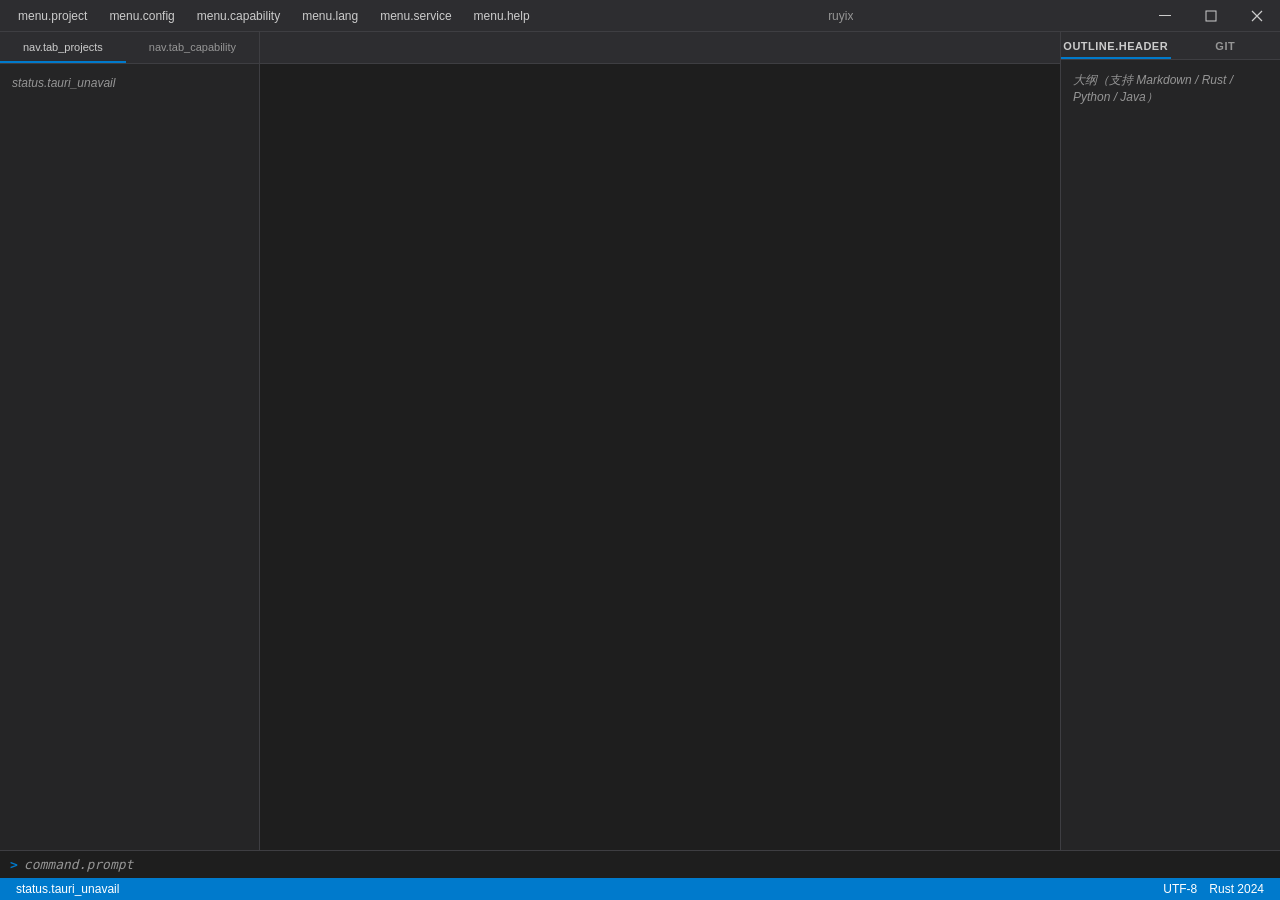
==== commit d5526fcb: "feat(v1.0.0): 便携形态与零残留 —— P2–P7 全部落地 形态：一个可执行文件 + global/ + projects/ + plugins/，全在 exe 旁边；卸载 = 删文件夹" ====
--- a/ui/index.html
+++ b/ui/index.html
@@ -3,7 +3,7 @@
 <head>
   <meta charset="UTF-8" />
   <meta name="viewport" content="width=device-width, initial-scale=1.0" />
-  <title>Darkhorse Code</title>
+  <title>ruyix</title>
   <link rel="icon" type="image/svg+xml" href="logo.svg" />
   <link rel="stylesheet" href="styles.css" />
   <link rel="stylesheet" href="xterm.css" />
@@ -69,7 +69,7 @@
         <!-- 点击项目名快速切换项目（no-drag 保证可点击） -->
         <div id="project-switch-trigger" class="project-switch-trigger"
              data-tauri-drag-region="false" data-i18n-title="titlebar.switch_project">
-          <span id="titlebar-title" class="titlebar-title">Darkhorse Code</span>
+          <span id="titlebar-title" class="titlebar-title">ruyix</span>
           <span id="project-switch-arrow" class="project-switch-arrow" style="display:none">▾</span>
           <div id="project-switch-dropdown" class="menu-dropdown project-switch-dropdown" style="display:none"></div>
         </div>
--- a/ui/styles.css
+++ b/ui/styles.css
@@ -1391,6 +1391,73 @@
   background: rgba(255, 255, 255, 0.06);
 }
 
+/* IDE 状态桶（v1.0.0）：项目面板下半段 —— 项目侧状态住在便携根里，要看得见、收得掉 */
+.bucket-section {
+  margin-top: 12px;
+  padding-top: 10px;
+  border-top: 1px solid var(--border-color);
+  display: flex;
+  flex-direction: column;
+  gap: 6px;
+}
+
+.bucket-header {
+  font-size: 12px;
+  color: var(--text-secondary);
+  letter-spacing: 0.04em;
+  cursor: help;
+}
+
+.bucket-list {
+  display: flex;
+  flex-direction: column;
+  gap: 4px;
+}
+
+.bucket-list-item {
+  display: flex;
+  align-items: center;
+  gap: 6px;
+  padding: 5px 8px;
+  border: 1px solid var(--border-color);
+  border-radius: 4px;
+  background: rgba(255, 255, 255, 0.02);
+  font-size: 12px;
+  color: var(--text-primary);
+}
+
+.bucket-key {
+  flex: 1;
+  min-width: 0;
+  overflow: hidden;
+  text-overflow: ellipsis;
+  white-space: nowrap;
+}
+
+.bucket-size {
+  color: var(--text-secondary);
+  flex-shrink: 0;
+}
+
+.bucket-badge {
+  flex-shrink: 0;
+  padding: 1px 5px;
+  border-radius: 3px;
+  border: 1px solid var(--border-color);
+  color: var(--text-secondary);
+  font-size: 11px;
+}
+
+.bucket-del {
+  flex-shrink: 0;
+  cursor: pointer;
+  opacity: 0.7;
+}
+
+.bucket-del:hover {
+  opacity: 1;
+}
+
 .project-list-item .project-icon {
   font-size: 16px;
   flex-shrink: 0;
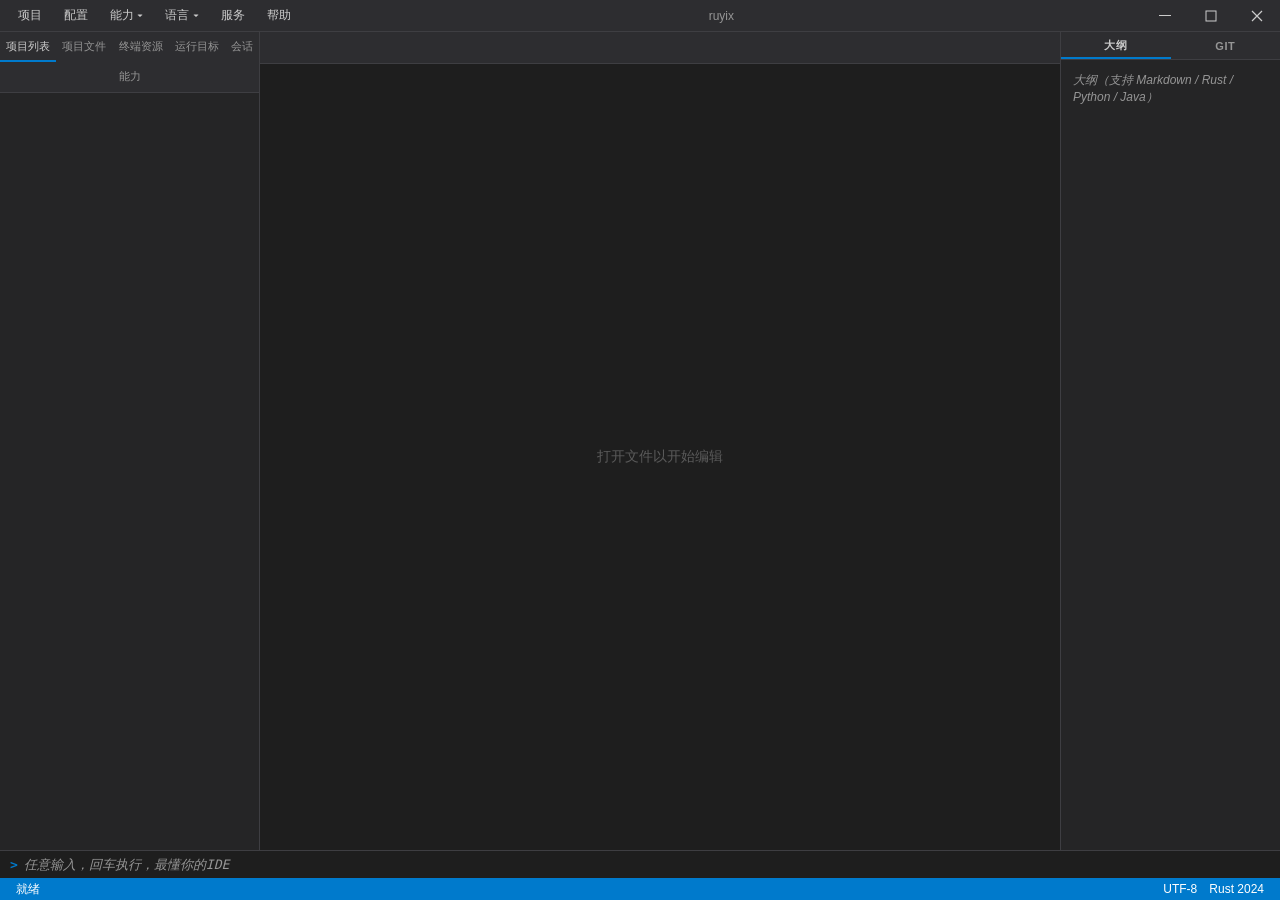
==== commit ea0c5420: "feat(v1.0): bug4 终端目标可添加 + bug3 记录收尾 bug4（用户原话"Terminal 是固定的目标，应该改成可添加的"） - 后端：把运行目标的扫描器抽成一份共用的 conf" ====
--- a/ui/index.html
+++ b/ui/index.html
@@ -109,7 +109,12 @@
               <div id="file-tree" class="file-tree"></div>
             </div>
             <div id="nav-panel-terminal" class="nav-panel">
-              <ul id="terminal-list" class="terminal-list">
+              <!-- 终端目标是**可添加的**（bug 4）：与「运行目标」同一套形态，
+                 内置的那几条（PowerShell / Cmd / …）仍在这里，用户加的自己往下排。 -->
+            <div class="terminal-add-row">
+              <button id="terminal-add" class="terminal-add" data-i18n="terminal.add">➕ 添加终端</button>
+            </div>
+            <ul id="terminal-list" class="terminal-list">
                 <li data-cmd="powershell.exe">
                   <span class="terminal-name">PowerShell</span>
                   <span class="terminal-new-window" title="在新窗口中打开">🪟</span>
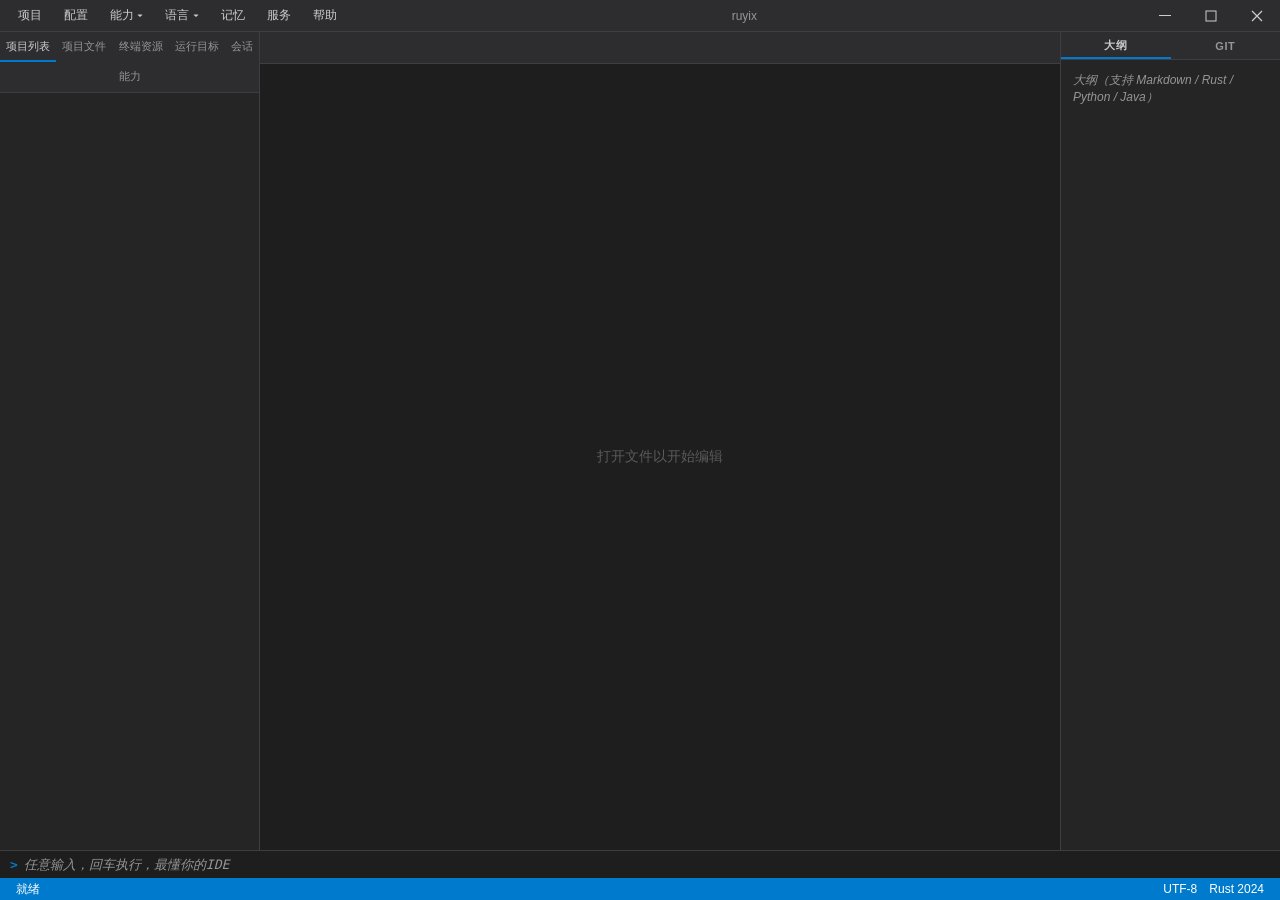
==== commit 68680888: "feat(v1.1): 项目记忆切片 2 —— 记忆看得见（面板 + 契约 + 人写入口） 切片 1 把账本/折叠/收据落进了引擎，但用户看不见就等于没有。切片 2 把四问摆到界面上：  - **当前" ====
--- a/ui/index.html
+++ b/ui/index.html
@@ -7,6 +7,8 @@
   <link rel="icon" type="image/svg+xml" href="logo.svg" />
   <link rel="stylesheet" href="styles.css" />
   <link rel="stylesheet" href="xterm.css" />
+    <!-- 后端消息的英文翻译（bug 1/2 收尾）：必须在 main.js / 各面板之前 -->
+    <script src="errors.js"></script>
   <script src="xterm.js"></script>
 </head>
 <body>
@@ -56,6 +58,9 @@
           </span>
           <!-- 服务：agent 用 background 起的托管进程（mvn spring-boot:run / java -jar …），
                引擎持有、UI 原先看不见也停不掉 —— 这个面板读的是引擎同一份表 -->
+          <span class="menu-item" id="menu-memory" style="position:relative">
+            <span data-i18n="mem.menu">记忆</span>
+          </span>
           <span class="menu-item" id="menu-service" style="position:relative">
             <span data-i18n="menu.service">服务</span>
           </span>
@@ -292,6 +297,7 @@
                 <textarea id="editor-textarea" class="editor-textarea" spellcheck="false" wrap="off"></textarea>
               </div>
             </div>
+            <div id="memory-view" class="memory-view" style="display:none"></div>
             <div id="service-view" class="service-view" style="display:none">
               <div class="service-head">
                 <div class="service-head-main">
@@ -492,6 +498,7 @@
   <script src="capability.js"></script>
   <script src="config.js"></script>
   <script src="service.js"></script>
+  <script src="memory.js"></script>
   <script src="proc-log.js"></script>
   <script src="external.js"></script>
   <script src="main.js"></script>
--- a/ui/styles.css
+++ b/ui/styles.css
@@ -1163,61 +1163,14 @@
   z-index: 10;
 }
 
-/* --- 语法高亮颜色 (VS Code Dark+ 风格) --- */
-
-.tok-comment { color: #6a9955; font-style: italic; }
-.tok-string { color: #ce9178; }
-.tok-keyword { color: #569cd6; }
-.tok-function { color: #dcdcaa; }
-.tok-type { color: #4ec9b0; }
-.tok-number { color: #b5cea8; }
-.tok-operator { color: #d4d4d4; }
-.tok-property { color: #9cdcfe; }
-.tok-variable { color: #9cdcfe; }
-.tok-constant { color: #4fc1ff; }
-.tok-punctuation { color: #d4d4d4; }
-.tok-parameter { color: #9cdcfe; }
-.tok-constructor { color: #4ec9b0; }
-.tok-label { color: #569cd6; }
-.tok-namespace { color: #4ec9b0; }
-.tok-escape { color: #d7ba7d; }
-.tok-regexp { color: #d16969; }
-.tok-decorator { color: #dcdcaa; }
-.tok-attribute { color: #9cdcfe; }
-.tok-include { color: #569cd6; }
-.tok-boolean { color: #569cd6; }
-.tok-repeat { color: #569cd6; }
-.tok-conditional { color: #569cd6; }
-.tok-exception { color: #569cd6; }
-.tok-storageclass { color: #569cd6; }
-.tok-struct { color: #4ec9b0; }
-.tok-enum-member { color: #4fc1ff; }
-.tok-field { color: #9cdcfe; }
-.tok-text { color: #d4d4d4; }
-.tok-title { color: #dcdcaa; }
-.tok-literal { color: #ce9178; }
-.tok-uri { color: #d4d4d4; text-decoration: underline; }
-.tok-strong { font-weight: bold; }
-.tok-emphasis { font-style: italic; }
-.tok-tag { color: #569cd6; }
-.tok-tag-delimiter { color: #808080; }
-.tok-selector { color: #d7ba7d; }
-.tok-id { color: #d7ba7d; }
-.tok-class { color: #4ec9b0; }
-.tok-unit { color: #b5cea8; }
-.tok-attr-value { color: #ce9178; }
-.tok-doctype { color: #808080; }
-.tok-entity { color: #4ec9b0; }
+/* --- 语法高亮配色：**在插件里**，不在这里 ---
+   颜色 v1.0.0 起属于预装插件 plugins/highlight/ruyix-builtin/theme.css
+   （纯净模式下根本不存在）。运行时唯一来源是插件下发的 CSS
+   （注入 <style id="plugin-theme">）—— 换主题 = 改那个文件后重开，不用重编译。 */
+
 /* TOK_TABLE 里"曾经没配色"的 7 个：高亮器能产出它们（markdown 的 link/strikethrough、
    Rust 的 macro、ERROR 节点等），缺了就是渲染成默认色、看起来像高亮丢了。
    门禁 U32/Rust `every_tag_has_a_css_class` 保证这两处永远对得上。 */
-.tok-macro { color: #dcdcaa; }
-.tok-link { color: #4fc1ff; text-decoration: underline; }
-.tok-strikethrough { text-decoration: line-through; }
-.tok-diff-add { color: #b5cea8; }
-.tok-diff-delete { color: #d16969; }
-.tok-embedded { color: #d4d4d4; }
-.tok-error { color: #d16969; }
 
 /* --- 自定义弹窗 --- */
 
@@ -3015,7 +2968,6 @@
 .a2a-state-line--err {
   color: #f48771;
 }
-
 
 /* 能力面板子标签（MCP / A2A / 工具 / 技能） */
 .cap-sub-tabs {
@@ -4247,3 +4199,152 @@
   border-top: 1px solid var(--border-color);
   margin: 10px 0;
 }
+
+/* ---------------------------------------------------------------- 记忆面板（v1.1）
+   面板只显示引擎回答的事实（当前信念 / 修订链 / 时间点 / 收据），不自己算。
+   三条横线的三线表沿用服务面板的观感：只有顶线、表头下线、底线。 */
+.memory-view {
+  flex: 1 1 auto;
+  display: flex;
+  flex-direction: column;
+  overflow: hidden;
+  min-height: 0;
+}
+
+.mem-head {
+  padding: 10px 14px;
+  border-bottom: 1px solid var(--border);
+  display: flex;
+  flex-direction: column;
+  gap: 8px;
+}
+
+.mem-head-row {
+  display: flex;
+  align-items: center;
+  gap: 8px;
+  flex-wrap: wrap;
+}
+
+.mem-title {
+  font-weight: 600;
+}
+
+.mem-scope,
+.mem-hint {
+  color: var(--fg-dim);
+  font-size: 12px;
+}
+
+.mem-embed[data-ok="0"],
+.mem-status[data-ok="0"] {
+  color: var(--warn, #e5a13a);
+}
+
+.mem-embed[data-ok="1"],
+.mem-status[data-ok="1"] {
+  color: var(--fg-dim);
+}
+
+.mem-spacer {
+  flex: 1 1 auto;
+}
+
+.mem-btn {
+  background: var(--btn-bg, #333);
+  color: inherit;
+  border: 1px solid var(--border);
+  border-radius: 3px;
+  padding: 3px 10px;
+  cursor: pointer;
+  font-size: 12px;
+}
+
+.mem-btn:hover {
+  background: var(--btn-hover, #3d3d3d);
+}
+
+.mem-input {
+  background: var(--input-bg, #252526);
+  color: inherit;
+  border: 1px solid var(--border);
+  border-radius: 3px;
+  padding: 3px 8px;
+  min-width: 220px;
+  font-size: 12px;
+}
+
+.mem-body {
+  flex: 1 1 auto;
+  overflow: auto;
+  padding: 10px 14px 24px;
+}
+
+.mem-section + .mem-section {
+  margin-top: 18px;
+}
+
+.mem-section-title {
+  font-size: 12px;
+  color: var(--fg-dim);
+  margin-bottom: 6px;
+}
+
+.mem-table {
+  width: 100%;
+  border-collapse: collapse;
+  font-size: 12px;
+}
+
+.mem-table thead th {
+  text-align: left;
+  font-weight: 600;
+  border-bottom: 1px solid var(--border);
+  padding: 4px 8px;
+}
+
+.mem-table tbody td {
+  padding: 4px 8px;
+  border-bottom: 1px solid var(--border-weak, rgba(255, 255, 255, 0.06));
+  vertical-align: top;
+}
+
+.mem-table tbody tr:hover {
+  background: var(--row-hover, rgba(255, 255, 255, 0.04));
+}
+
+.mem-mono {
+  font-family: var(--mono, Consolas, monospace);
+  color: var(--fg-dim);
+}
+
+.mem-num {
+  text-align: right;
+}
+
+.mem-tag {
+  border: 1px solid var(--border);
+  border-radius: 8px;
+  padding: 0 6px;
+  font-size: 11px;
+}
+
+.mem-tag[data-s="contested"] {
+  color: var(--warn, #e5a13a);
+  border-color: var(--warn, #e5a13a);
+}
+
+.mem-link {
+  background: none;
+  border: none;
+  color: var(--accent, #4daafc);
+  cursor: pointer;
+  padding: 0;
+  font-size: 12px;
+}
+
+.mem-empty {
+  color: var(--fg-dim);
+  font-size: 12px;
+  padding: 6px 0;
+}
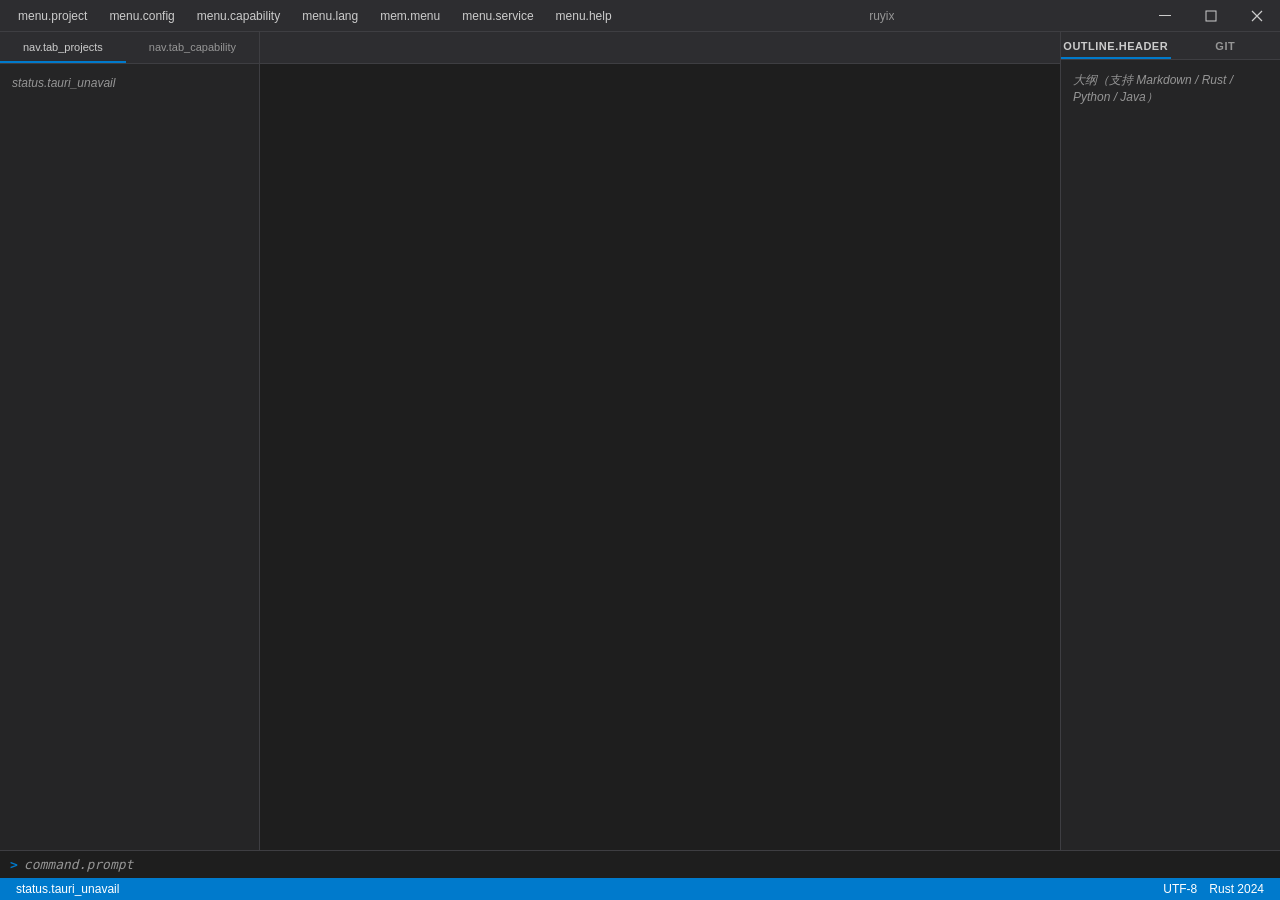
==== commit a4a527bf: "refactor(ui): 前端目录分层 —— 数据在根、一方脚本进 scripts/、第三方进 packages/、标识进 logo/ 用户要求：ui/ 根目录太乱，四个 SVG 进 ui/logo" ====
--- a/ui/index.html
+++ b/ui/index.html
@@ -4,12 +4,12 @@
   <meta charset="UTF-8" />
   <meta name="viewport" content="width=device-width, initial-scale=1.0" />
   <title>ruyix</title>
-  <link rel="icon" type="image/svg+xml" href="logo.svg" />
+  <link rel="icon" type="image/svg+xml" href="logo/logo.svg" />
   <link rel="stylesheet" href="styles.css" />
-  <link rel="stylesheet" href="xterm.css" />
+  <link rel="stylesheet" href="packages/xterm.css" />
     <!-- 后端消息的英文翻译（bug 1/2 收尾）：必须在 main.js / 各面板之前 -->
-    <script src="errors.js"></script>
-  <script src="xterm.js"></script>
+    <script src="scripts/errors.js"></script>
+  <script src="packages/xterm.js"></script>
 </head>
 <body>
   <div id="app">
@@ -489,18 +489,18 @@
     </div>
   </div>
 
-  <script src="i18n.js"></script>
-  <script src="command.js"></script>
-  <script src="markdown-it.min.js"></script>
-  <script src="session.js"></script>
-  <script src="mcp.js"></script>
-  <script src="a2a.js"></script>
-  <script src="capability.js"></script>
-  <script src="config.js"></script>
-  <script src="service.js"></script>
-  <script src="memory.js"></script>
-  <script src="proc-log.js"></script>
-  <script src="external.js"></script>
-  <script src="main.js"></script>
+  <script src="scripts/i18n.js"></script>
+  <script src="scripts/command.js"></script>
+  <script src="packages/markdown-it.min.js"></script>
+  <script src="scripts/session.js"></script>
+  <script src="scripts/mcp.js"></script>
+  <script src="scripts/a2a.js"></script>
+  <script src="scripts/capability.js"></script>
+  <script src="scripts/config.js"></script>
+  <script src="scripts/service.js"></script>
+  <script src="scripts/memory.js"></script>
+  <script src="scripts/proc-log.js"></script>
+  <script src="scripts/external.js"></script>
+  <script src="scripts/main.js"></script>
 </body>
 </html>
--- a/ui/styles.css
+++ b/ui/styles.css
@@ -2655,6 +2655,18 @@
   filter: brightness(1.15);
 }
 
+/* 录音中：麦克风按钮变红（再点一次结束） */
+.session-mic--rec {
+  color: #f14c4c;
+  border-color: rgba(241, 76, 76, 0.6);
+}
+
+/* 发送/停止是同一个按钮：运行中换成"停止"的红脸（同一个红，与 .agent-btn--cancel 一致） */
+.agent-btn--run.session-run--busy {
+  background: #f14c4c;
+  border-color: #f14c4c;
+}
+
 .agent-btn--cancel {
   color: #f14c4c;
 }
@@ -4053,6 +4065,12 @@
   opacity: 1;
 }
 
+.config-field-note {
+  font-size: 11px;
+  color: #d0a24c;
+  line-height: 1.45;
+}
+
 .config-inherit,
 .config-field-desc {
   font-size: 11px;
@@ -4294,6 +4312,48 @@
   width: 100%;
   border-collapse: collapse;
   font-size: 12px;
+  /* 固定布局 + 允许任意断行：长键/长值必须**换行**，不许把表格撑到比容器宽
+     （真实布局探针实测：845px 的表格塞进 620px 的容器 —— Node 桩量不出来） */
+  table-layout: fixed;
+}
+
+.mem-table th,
+.mem-table td {
+  overflow-wrap: anywhere;
+  word-break: break-word;
+}
+
+/* 列宽按表给：五列（当前信念 / 时间点）与七列（修订链）的比例不一样 */
+.mem-table--now th:nth-child(1),
+.mem-table--asof th:nth-child(1) {
+  width: 24%;
+}
+
+.mem-table--now th:nth-child(2),
+.mem-table--asof th:nth-child(2) {
+  width: 36%;
+}
+
+.mem-table--why th:nth-child(1) {
+  width: 6%;
+}
+
+.mem-table--why th:nth-child(2) {
+  width: 14%;
+}
+
+.mem-table--why th:nth-child(3),
+.mem-table--why th:nth-child(4),
+.mem-table--why th:nth-child(6) {
+  width: 9%;
+}
+
+.mem-table--why th:nth-child(5) {
+  width: 26%;
+}
+
+.mem-table--why th:nth-child(7) {
+  width: 27%;
 }
 
 .mem-table thead th {
@@ -4348,3 +4408,4 @@
   font-size: 12px;
   padding: 6px 0;
 }
+
--- a/ui/packages/xterm.css
+++ b/ui/packages/xterm.css
@@ -0,0 +1,209 @@
+/**
+ * Copyright (c) 2014 The xterm.js authors. All rights reserved.
+ * Copyright (c) 2012-2013, Christopher Jeffrey (MIT License)
+ * https://github.com/chjj/term.js
+ * @license MIT
+ *
+ * Permission is hereby granted, free of charge, to any person obtaining a copy
+ * of this software and associated documentation files (the "Software"), to deal
+ * in the Software without restriction, including without limitation the rights
+ * to use, copy, modify, merge, publish, distribute, sublicense, and/or sell
+ * copies of the Software, and to permit persons to whom the Software is
+ * furnished to do so, subject to the following conditions:
+ *
+ * The above copyright notice and this permission notice shall be included in
+ * all copies or substantial portions of the Software.
+ *
+ * THE SOFTWARE IS PROVIDED "AS IS", WITHOUT WARRANTY OF ANY KIND, EXPRESS OR
+ * IMPLIED, INCLUDING BUT NOT LIMITED TO THE WARRANTIES OF MERCHANTABILITY,
+ * FITNESS FOR A PARTICULAR PURPOSE AND NONINFRINGEMENT. IN NO EVENT SHALL THE
+ * AUTHORS OR COPYRIGHT HOLDERS BE LIABLE FOR ANY CLAIM, DAMAGES OR OTHER
+ * LIABILITY, WHETHER IN AN ACTION OF CONTRACT, TORT OR OTHERWISE, ARISING FROM,
+ * OUT OF OR IN CONNECTION WITH THE SOFTWARE OR THE USE OR OTHER DEALINGS IN
+ * THE SOFTWARE.
+ *
+ * Originally forked from (with the author's permission):
+ *   Fabrice Bellard's javascript vt100 for jslinux:
+ *   http://bellard.org/jslinux/
+ *   Copyright (c) 2011 Fabrice Bellard
+ *   The original design remains. The terminal itself
+ *   has been extended to include xterm CSI codes, among
+ *   other features.
+ */
+
+/**
+ *  Default styles for xterm.js
+ */
+
+.xterm {
+    cursor: text;
+    position: relative;
+    user-select: none;
+    -ms-user-select: none;
+    -webkit-user-select: none;
+}
+
+.xterm.focus,
+.xterm:focus {
+    outline: none;
+}
+
+.xterm .xterm-helpers {
+    position: absolute;
+    top: 0;
+    /**
+     * The z-index of the helpers must be higher than the canvases in order for
+     * IMEs to appear on top.
+     */
+    z-index: 5;
+}
+
+.xterm .xterm-helper-textarea {
+    padding: 0;
+    border: 0;
+    margin: 0;
+    /* Move textarea out of the screen to the far left, so that the cursor is not visible */
+    position: absolute;
+    opacity: 0;
+    left: -9999em;
+    top: 0;
+    width: 0;
+    height: 0;
+    z-index: -5;
+    /** Prevent wrapping so the IME appears against the textarea at the correct position */
+    white-space: nowrap;
+    overflow: hidden;
+    resize: none;
+}
+
+.xterm .composition-view {
+    /* TODO: Composition position got messed up somewhere */
+    background: #000;
+    color: #FFF;
+    display: none;
+    position: absolute;
+    white-space: nowrap;
+    z-index: 1;
+}
+
+.xterm .composition-view.active {
+    display: block;
+}
+
+.xterm .xterm-viewport {
+    /* On OS X this is required in order for the scroll bar to appear fully opaque */
+    background-color: #000;
+    overflow-y: scroll;
+    cursor: default;
+    position: absolute;
+    right: 0;
+    left: 0;
+    top: 0;
+    bottom: 0;
+}
+
+.xterm .xterm-screen {
+    position: relative;
+}
+
+.xterm .xterm-screen canvas {
+    position: absolute;
+    left: 0;
+    top: 0;
+}
+
+.xterm .xterm-scroll-area {
+    visibility: hidden;
+}
+
+.xterm-char-measure-element {
+    display: inline-block;
+    visibility: hidden;
+    position: absolute;
+    top: 0;
+    left: -9999em;
+    line-height: normal;
+}
+
+.xterm.enable-mouse-events {
+    /* When mouse events are enabled (eg. tmux), revert to the standard pointer cursor */
+    cursor: default;
+}
+
+.xterm.xterm-cursor-pointer,
+.xterm .xterm-cursor-pointer {
+    cursor: pointer;
+}
+
+.xterm.column-select.focus {
+    /* Column selection mode */
+    cursor: crosshair;
+}
+
+.xterm .xterm-accessibility,
+.xterm .xterm-message {
+    position: absolute;
+    left: 0;
+    top: 0;
+    bottom: 0;
+    right: 0;
+    z-index: 10;
+    color: transparent;
+    pointer-events: none;
+}
+
+.xterm .live-region {
+    position: absolute;
+    left: -9999px;
+    width: 1px;
+    height: 1px;
+    overflow: hidden;
+}
+
+.xterm-dim {
+    /* Dim should not apply to background, so the opacity of the foreground color is applied
+     * explicitly in the generated class and reset to 1 here */
+    opacity: 1 !important;
+}
+
+.xterm-underline-1 { text-decoration: underline; }
+.xterm-underline-2 { text-decoration: double underline; }
+.xterm-underline-3 { text-decoration: wavy underline; }
+.xterm-underline-4 { text-decoration: dotted underline; }
+.xterm-underline-5 { text-decoration: dashed underline; }
+
+.xterm-overline {
+    text-decoration: overline;
+}
+
+.xterm-overline.xterm-underline-1 { text-decoration: overline underline; }
+.xterm-overline.xterm-underline-2 { text-decoration: overline double underline; }
+.xterm-overline.xterm-underline-3 { text-decoration: overline wavy underline; }
+.xterm-overline.xterm-underline-4 { text-decoration: overline dotted underline; }
+.xterm-overline.xterm-underline-5 { text-decoration: overline dashed underline; }
+
+.xterm-strikethrough {
+    text-decoration: line-through;
+}
+
+.xterm-screen .xterm-decoration-container .xterm-decoration {
+	z-index: 6;
+	position: absolute;
+}
+
+.xterm-screen .xterm-decoration-container .xterm-decoration.xterm-decoration-top-layer {
+	z-index: 7;
+}
+
+.xterm-decoration-overview-ruler {
+    z-index: 8;
+    position: absolute;
+    top: 0;
+    right: 0;
+    pointer-events: none;
+}
+
+.xterm-decoration-top {
+    z-index: 2;
+    position: relative;
+}
